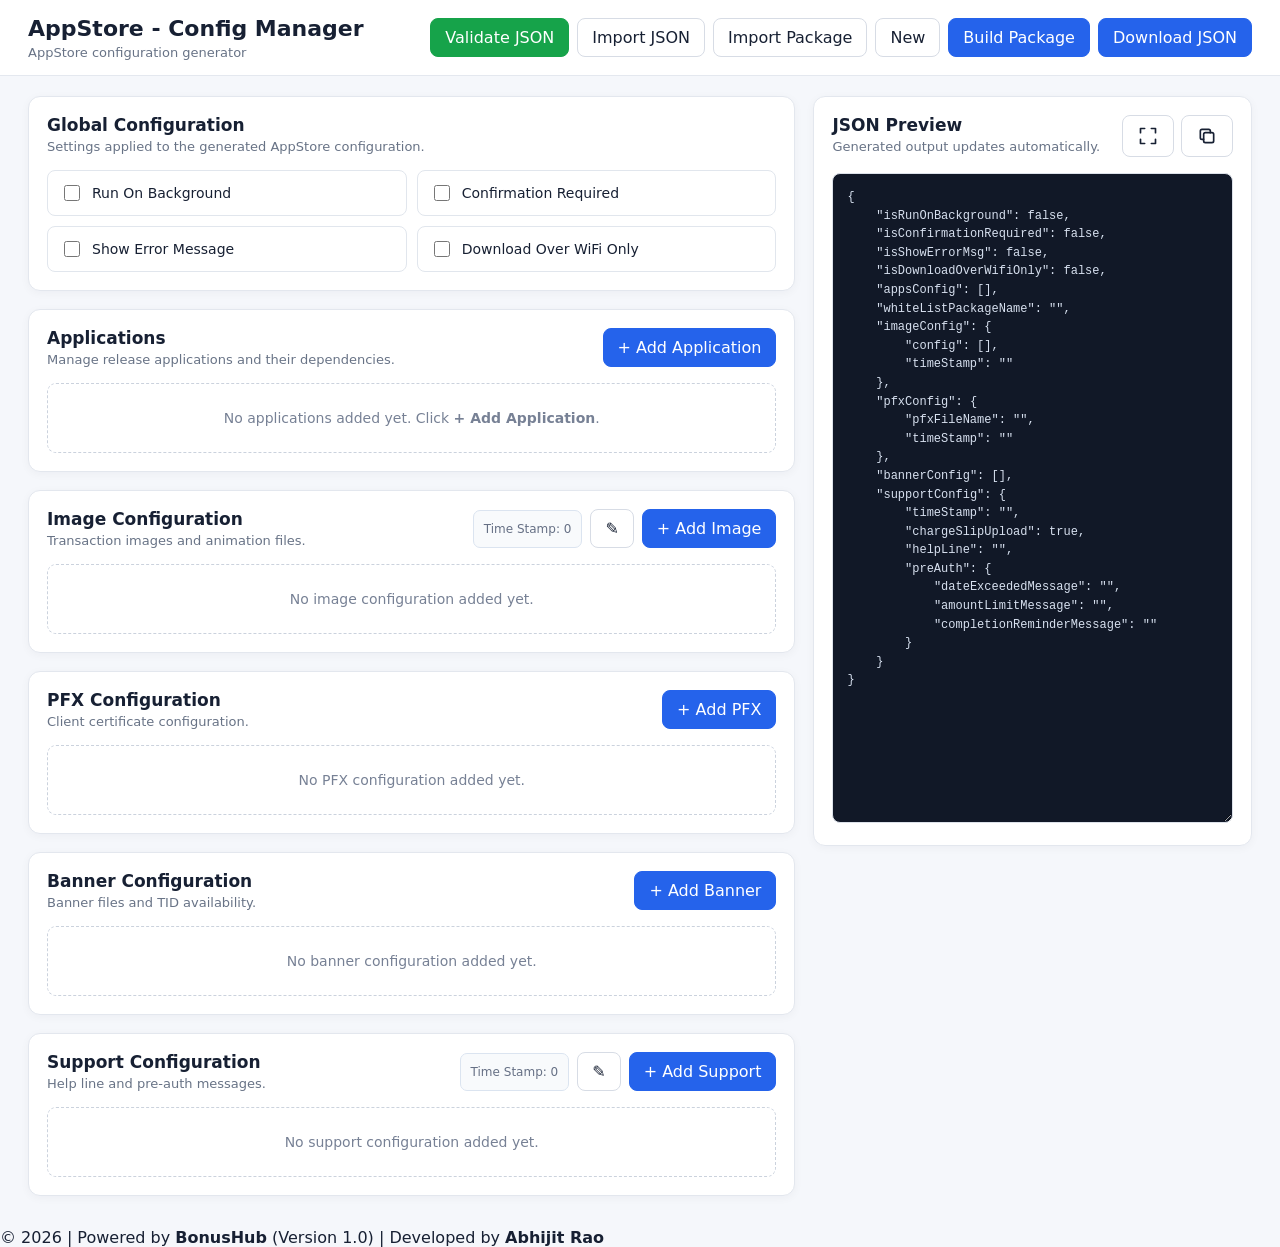
==== index.html @ 52de9a4a "Update application footer branding and version" ====
<!DOCTYPE html>
<html lang="en">
<head>
  <meta charset="UTF-8" />
  <meta name="viewport" content="width=device-width, initial-scale=1.0" />
  <title>AppStore - Config Manager</title>
  <link rel="stylesheet" href="style.css?v=202608131230" />
  <link rel="stylesheet" href="config-list.css?v=202608131230" />
  <link rel="stylesheet" href="validate-json.css?v=202608131900" />
  <link rel="stylesheet" href="phase2.css?v=202608141200" />
  <link rel="stylesheet" href="modal-scroll-lock.css?v=202608171300" />
  <style>
    .config-file-chooser-row{display:grid;grid-template-columns:minmax(0,1fr) auto;gap:10px;align-items:center}
    .config-file-choose-btn{white-space:nowrap}
    .config-file-chooser-status{grid-column:1/-1;font-size:12px;color:#166534;background:#dcfce7;padding:6px 9px;border-radius:7px;word-break:break-all}
    .config-file-chooser-status.hidden{display:none}
    #buildPackageBtnTop{background:#2563eb;color:#fff;border-color:#2563eb}
    #buildPackageBtnTop:hover{background:#1d4ed8;border-color:#1d4ed8}
    @media(max-width:600px){.config-file-chooser-row{grid-template-columns:1fr}.config-file-chooser-status{grid-column:1}}
  </style>
</head>
<body>
<header class="topbar">
  <div><h1>AppStore - Config Manager</h1><p>AppStore configuration generator</p></div>
  <div class="toolbar"><button id="validateJsonBtn">Validate JSON</button><button id="importBtn">Import JSON</button><button id="importPackageBtn">Import Package</button><input id="packageFileInput" type="file" accept=".zip,application/zip" hidden /><button id="newBtn">New</button><button id="buildPackageBtnTop" class="secondary-btn">Build Package</button><button id="downloadBtn" class="primary">Download JSON</button><input id="fileInput" type="file" accept="application/json,.json" hidden /></div>
</header>
<main class="layout">
  <section class="editor-pane">
    <div class="card"><div class="card-title-row"><div><h2>Global Configuration</h2><p>Settings applied to the generated AppStore configuration.</p></div></div><div class="settings-grid"><label class="switch-row"><input id="runBackground" type="checkbox" /><span>Run On Background</span></label><label class="switch-row"><input id="confirmation" type="checkbox" /><span>Confirmation Required</span></label><label class="switch-row"><input id="showError" type="checkbox" /><span>Show Error Message</span></label><label class="switch-row"><input id="wifiOnly" type="checkbox" /><span>Download Over WiFi Only</span></label></div></div>
    <div class="card"><div class="card-title-row"><div><h2>Applications</h2><p>Manage release applications and their dependencies.</p></div><button id="addAppBtn" class="primary">+ Add Application</button></div><div id="appsContainer" class="apps-container"></div></div>
    <div class="card config-card"><div class="card-title-row"><div><h2>Image Configuration</h2><p>Transaction images and animation files.</p></div><div class="config-header-actions"><span id="imageTimestampBadge" class="header-timestamp hidden"></span><button id="addImageBtn" class="primary">+ Add Image</button></div></div><div id="imageConfigList" class="config-list"></div></div>
    <div class="card config-card"><div class="card-title-row"><div><h2>PFX Configuration</h2><p>Client certificate configuration.</p></div><button id="addPfxBtn" class="primary">+ Add PFX</button></div><div id="pfxConfigList" class="config-list"></div></div>
    <div class="card config-card"><div class="card-title-row"><div><h2>Banner Configuration</h2><p>Banner files and TID availability.</p></div><button id="addBannerBtn" class="primary">+ Add Banner</button></div><div id="bannerConfigList" class="config-list"></div></div>
    <div class="card config-card"><div class="card-title-row"><div><h2>Support Configuration</h2><p>Help line and pre-auth messages.</p></div><div class="config-header-actions"><span id="supportTimestampBadge" class="header-timestamp hidden"></span><button id="addSupportBtn" class="primary">+ Add Support</button></div></div><div id="supportConfigList" class="config-list"></div></div>
  </section>
  <aside class="preview-pane"><div class="card preview-card"><div class="card-title-row"><div><h2>JSON Preview</h2><p>Generated output updates automatically.</p></div><div class="preview-actions"><button id="fullScreenBtn">Full Screen</button><button id="copyBtn">Copy</button></div></div><textarea id="jsonPreview" spellcheck="false" readonly></textarea></div></aside>
</main>
<div id="appModal" class="modal hidden" role="dialog" aria-modal="true" aria-labelledby="modalTitle"><div class="modal-dialog"><div class="modal-header"><div><h2 id="modalTitle">Add Application</h2><p>Enter application details.</p></div><button id="closeModalBtn" class="icon-btn" aria-label="Close">×</button></div><form id="appForm" class="modal-body"><input id="editIndex" type="hidden" value="-1" /><div class="form-grid form-row"><div class="field"><label for="title">Title *</label><input id="title" required /></div><div class="field"><label for="packageName">Package Name *</label><input id="packageName" required /></div></div><div class="form-grid single-row form-row"><div class="field"><label for="appName">App Name (FileName) *</label><div class="apk-file-row"><input id="appName" required /><button type="button" id="chooseApkBtn" class="secondary-btn">Choose APK</button><input id="apkFileInput" type="file" accept=".apk,application/vnd.android.package-archive" hidden /></div><div id="apkFileStatus" class="apk-file-status hidden"></div></div></div><div class="form-grid form-row"><div class="field"><label for="appVersion">App Version *</label><input id="appVersion" required /></div><div class="field"><label for="revisionId">Revision ID</label><input id="revisionId" /></div></div><div class="section-block option-row"><label class="switch-row"><input id="mandatory" type="checkbox" checked /><span>Mandatory</span></label><label class="switch-row"><input id="autoInstall" type="checkbox" checked /><span>Auto Install</span></label><label class="switch-row"><input id="isDelete" type="checkbox" /><span>Delete App</span></label></div><div class="section-block mode-section"><div id="availabilitySection" class="field"><label for="availabilityType">Availability Type</label><select id="availabilityType"><option value="0">All</option><option value="1">TID Based</option></select></div><div id="deleteTypeSection" class="field hidden"><label for="deleteType">Delete Type</label><select id="deleteType"><option value="0">All</option><option value="1">TID Based</option></select></div></div><div id="tidSection" class="section-block hidden"><h3>TIDs</h3><textarea id="tids" rows="4" placeholder="One TID per line or comma-separated TIDs"></textarea></div><div class="section-block"><h3>Target Models</h3><div id="modelOptions" class="check-grid"></div><button type="button" id="otherModelBtn" class="other-option-btn">+ Other</button><div id="customModelRow" class="custom-target-row hidden"><input id="customModel" placeholder="Enter model" /><button type="button" id="addModelBtn">Add</button></div><div id="customModelList" class="custom-chip-list"></div></div><div class="section-block"><h3>Android Versions</h3><div id="androidOptions" class="check-grid"></div><button type="button" id="otherAndroidBtn" class="other-option-btn">+ Other</button><div id="customAndroidRow" class="custom-target-row hidden"><input id="customAndroid" placeholder="Enter Android version" /><button type="button" id="addAndroidBtn">Add</button></div><div id="customAndroidList" class="custom-chip-list"></div></div><div class="section-block"><h3>Dependencies</h3><div id="dependencyOptions" class="dependency-options"></div></div><div id="formError" class="form-error hidden"></div></form><div class="modal-footer"><button id="cancelBtn">Cancel</button><button id="saveAppBtn" class="primary">Save Application</button></div></div></div>
<div id="configModal" class="modal hidden" role="dialog" aria-modal="true" aria-labelledby="configModalTitle"><div class="modal-dialog config-modal-dialog"><div class="modal-header"><div><h2 id="configModalTitle">Add Configuration</h2><p id="configModalSubtitle">Enter configuration details.</p></div><button id="closeConfigModalBtn" class="icon-btn" aria-label="Close">×</button></div><div id="configModalBody" class="modal-body"></div><div class="modal-footer"><button id="cancelConfigBtn">Cancel</button><button id="saveConfigBtn" class="primary">Save Configuration</button></div></div></div>
<div id="jsonFullScreenModal" class="json-fullscreen-modal hidden" role="dialog" aria-modal="true" aria-labelledby="jsonFullScreenTitle"><div class="json-fullscreen-dialog"><div class="json-fullscreen-header"><div><h2 id="jsonFullScreenTitle">JSON Preview</h2><p>Full screen configuration preview</p></div><div class="preview-actions"><button id="fullScreenCopyBtn">Copy</button><button id="closeJsonFullScreenBtn" class="icon-btn" aria-label="Close">×</button></div></div><textarea id="jsonFullScreenPreview" spellcheck="false" readonly></textarea></div></div>
<div id="toast" class="toast"></div>
<footer class="app-footer"><span>© 2026 | Powered by <strong>BonusHub</strong> (Version 1.0) | Developed by <strong>Abhijit Rao</strong></span></footer>
<script src="apk-reader.js?v=202608141200"></script><script src="script.js?v=202608131230"></script><script src="config-ui.js?v=202608131230"></script><script src="config-import-render.js?v=202608131500"></script><script src="timestamp-manager.js?v=202608131500"></script><script src="modal-behavior.js?v=202608131600"></script><script src="version.js?v=202608131700"></script><script src="json-validator.js?v=202608131800"></script><script src="import-json-validation.js?v=202608141700"></script><script src="apk-ui.js?v=202608141200"></script><script src="duplicate-app-guard.js?v=202608171103"></script><script src="config-file-chooser.js?v=202608141400"></script><script src="package-importer.js?v=202608141500"></script><script src="package-builder.js?v=202608141200"></script>
</body>
</html>
---- style.css ----
*{box-sizing:border-box}:root{font-family:Inter,ui-sans-serif,system-ui,-apple-system,BlinkMacSystemFont,"Segoe UI",sans-serif;color:#172033;background:#f5f7fb}body{margin:0;min-height:100vh;background:#f5f7fb}button,input,select,textarea{font:inherit}button{border:1px solid #d7dce5;background:#fff;color:#172033;border-radius:8px;padding:9px 14px;cursor:pointer}button:hover{background:#f1f4f8}button.primary{background:#2563eb;color:#fff;border-color:#2563eb}button.primary:hover{background:#1d4ed8}.topbar{min-height:76px;background:#fff;border-bottom:1px solid #e4e8ef;display:flex;align-items:center;justify-content:space-between;padding:14px 28px;gap:20px}.topbar h1{margin:0;font-size:22px}.topbar p,.card p,.modal-header p,.json-fullscreen-header p{margin:4px 0 0;color:#687386;font-size:13px}.toolbar{display:flex;gap:8px}.layout{display:grid;grid-template-columns:minmax(0,1.4fr) minmax(380px,.8fr);gap:18px;max-width:1500px;margin:0 auto;padding:20px 28px 32px}.editor-pane{min-width:0;display:grid;gap:18px}.preview-pane{min-width:0}.card{background:#fff;border:1px solid #e3e7ee;border-radius:12px;box-shadow:0 2px 10px rgba(23,32,51,.04);padding:18px}.card-title-row{display:flex;justify-content:space-between;align-items:flex-start;gap:16px;margin-bottom:16px}.card h2{margin:0;font-size:17px}.preview-actions{display:flex;align-items:center;gap:7px}.settings-grid{display:grid;grid-template-columns:repeat(2,minmax(0,1fr));gap:10px}.switch-row{display:flex;align-items:center;gap:9px;padding:11px 12px;border:1px solid #e1e6ed;border-radius:8px;cursor:pointer;font-size:14px}.switch-row input{accent-color:#2563eb;width:16px;height:16px}.apps-container{display:grid;gap:10px}.empty{border:1px dashed #cbd2dd;padding:26px;border-radius:9px;text-align:center;color:#778195;font-size:14px}.app-row{border:1px solid #e1e6ed;border-radius:9px;padding:13px 14px;display:flex;align-items:center;justify-content:space-between;gap:15px}.app-main{min-width:0}.app-title{font-weight:650;margin-bottom:4px}.app-meta{color:#667085;font-size:12px;white-space:nowrap;overflow:hidden;text-overflow:ellipsis}.badges{display:flex;gap:6px;flex-wrap:wrap;margin-top:8px}.badge{font-size:11px;padding:3px 7px;border-radius:99px;background:#eef2ff;color:#3949ab}.badge.green{background:#ecfdf3;color:#137333}.app-actions{display:flex;gap:6px;flex-shrink:0}.dependency-link{display:inline-flex;align-items:center;gap:7px;margin-top:7px;padding:5px 9px;border-radius:6px;background:#f5f8ff;border:1px solid #dce7ff;color:#52617a;font-size:11px;line-height:1.3}.dependency-icon{font-size:14px;color:#2563eb;font-weight:700}.dependency-label{color:#69758a}.dependency-name{color:#1d4ed8;font-weight:650}.preview-card{position:sticky;top:18px}#jsonPreview{width:100%;min-height:650px;resize:vertical;border:1px solid #dce1e9;background:#111827;color:#d7e0ef;border-radius:8px;padding:14px;font:12px/1.55 "SFMono-Regular",Consolas,monospace;outline:none}.modal{position:fixed;inset:0;background:rgba(15,23,42,.48);display:grid;place-items:center;padding:18px;z-index:10}.modal.hidden,.hidden{display:none!important}.modal-dialog{width:min(820px,100%);max-height:min(90vh,900px);overflow:auto;background:#fff;border-radius:12px;box-shadow:0 20px 70px rgba(0,0,0,.2)}.modal-header{padding:18px 20px;border-bottom:1px solid #e5e7eb;display:flex;justify-content:space-between;align-items:flex-start}.modal-header h2{margin:0;font-size:18px}.icon-btn{border:0;font-size:25px;line-height:1;padding:0 5px;background:transparent}.modal-body{padding:20px}.form-grid{display:grid;grid-template-columns:repeat(2,minmax(0,1fr));gap:14px}.form-grid.single-row{grid-template-columns:1fr}.form-row{margin-bottom:14px}.field{display:grid;gap:6px}.field label,.section-block h3{font-size:12px;font-weight:650;color:#465064}.field input,.field select,.section-block textarea{width:100%;border:1px solid #d7dce5;border-radius:7px;padding:9px 10px;outline:none;background:#fff}.field input:focus,.field select:focus,.section-block textarea:focus{border-color:#2563eb;box-shadow:0 0 0 2px rgba(37,99,235,.1)}.section-block{margin-top:20px}.section-block h3{margin:0 0 9px;text-transform:uppercase;letter-spacing:.04em}.option-row{display:grid;grid-template-columns:repeat(3,minmax(0,1fr));gap:10px;margin-top:8px}.option-row .switch-row{min-height:42px}.mode-section{margin-top:22px}.mode-section .field{max-width:100%}.check-grid{display:grid;grid-template-columns:repeat(3,minmax(0,1fr));gap:7px}.check-item{display:flex;align-items:center;gap:7px;border:1px solid #e1e6ed;border-radius:7px;padding:8px;font-size:12px}.check-item input{accent-color:#2563eb}.inline-options{display:flex;gap:8px;flex-wrap:wrap}.inline-options .switch-row{flex:1;min-width:150px}.other-option-btn{margin-top:9px;padding:7px 12px;font-size:12px;border-style:dashed;color:#2563eb}.custom-target-row{display:flex;gap:8px;margin-top:9px}.custom-target-row input{flex:1;border:1px solid #d7dce5;border-radius:7px;padding:9px 10px;outline:none}.custom-chip-list{display:flex;gap:6px;flex-wrap:wrap;margin-top:8px}.custom-chip{display:inline-flex;align-items:center;gap:6px;background:#f1f5f9;border:1px solid #dbe2ea;border-radius:99px;padding:4px 8px;font-size:11px}.custom-chip button{padding:0;border:0;background:transparent;font-size:14px}.dependency-options{display:grid;gap:7px}.dependency-row{display:flex;align-items:center;gap:8px;padding:8px;border:1px solid #e1e6ed;border-radius:7px;font-size:12px}.form-error{margin-top:16px;padding:9px 11px;border-radius:7px;background:#fef2f2;color:#b42318;font-size:12px}.modal-footer{padding:14px 20px;border-top:1px solid #e5e7eb;display:flex;justify-content:flex-end;gap:8px}.json-fullscreen-modal{position:fixed;inset:0;background:rgba(15,23,42,.62);display:grid;place-items:center;padding:18px;z-index:30}.json-fullscreen-modal.hidden{display:none!important}.json-fullscreen-dialog{width:100%;height:100%;max-width:1800px;background:#fff;border-radius:12px;box-shadow:0 24px 80px rgba(0,0,0,.28);display:flex;flex-direction:column;overflow:hidden}.json-fullscreen-header{display:flex;align-items:center;justify-content:space-between;gap:16px;padding:15px 20px;border-bottom:1px solid #e5e7eb;flex-shrink:0}.json-fullscreen-header h2{margin:0;font-size:18px}.json-fullscreen-header .icon-btn{font-size:28px}.json-fullscreen-dialog textarea{flex:1;width:100%;resize:none;border:0;outline:none;background:#111827;color:#d7e0ef;padding:20px;font:13px/1.6 "SFMono-Regular",Consolas,monospace}.config-card{overflow:hidden}.config-list{display:grid;gap:10px}.config-item{display:flex;align-items:flex-end;gap:10px;padding:12px;border:1px solid #e1e6ed;border-radius:9px;background:#fbfcfe}.config-item-grid{display:grid;gap:10px;grid-template-columns:1fr 1fr 1.5fr 1fr;flex:1}.config-item .field textarea{resize:vertical;min-height:55px}.field-inline{display:flex;align-items:center;gap:10px;max-width:320px;margin-bottom:12px}.field-inline label{font-size:12px;font-weight:650;color:#465064;white-space:nowrap}.field-inline input{width:100%;border:1px solid #d7dce5;border-radius:7px;padding:9px 10px;outline:none}.danger-btn{border-color:#f0c7c7;color:#b42318;background:#fff;white-space:nowrap}.danger-btn:hover{background:#fff5f5}.config-message-grid{display:grid;grid-template-columns:repeat(3,minmax(0,1fr));gap:12px}.config-card .field textarea{resize:vertical;min-height:70px}@media(max-width:1100px){.config-item-grid{grid-template-columns:1fr 1fr}.config-message-grid{grid-template-columns:1fr}}@media(max-width:900px){.layout{grid-template-columns:1fr;padding:15px}.preview-card{position:static}.config-item{align-items:stretch;flex-direction:column}.danger-btn{align-self:flex-end}}@media(max-width:620px){.topbar{align-items:flex-start;flex-direction:column;padding:15px}.toolbar{width:100%}.toolbar button{flex:1}.settings-grid,.form-grid,.check-grid,.option-row,.config-item-grid,.config-message-grid{grid-template-columns:1fr}.app-row{align-items:flex-start;flex-direction:column}.app-actions{width:100%}.app-actions button{flex:1}.json-fullscreen-modal{padding:0}.json-fullscreen-dialog{border-radius:0}.json-fullscreen-header{padding:12px 14px}}

/* Configuration cards intentionally mirror the Application list: compact, clean and information-dense. */
.config-app-row{border:1px solid #e1e6ed;border-radius:9px;padding:13px 14px;display:flex;align-items:center;justify-content:space-between;gap:15px;background:#fff;transition:border-color .15s ease,box-shadow .15s ease}.config-app-row:hover{border-color:#cfd8e6;box-shadow:0 2px 8px rgba(23,32,51,.05)}.config-app-main{min-width:0;flex:1}.config-app-title{font-weight:650;font-size:15px;margin-bottom:4px;color:#172033;line-height:1.3;white-space:nowrap;overflow:hidden;text-overflow:ellipsis}.config-app-meta{display:flex;align-items:center;gap:7px;color:#667085;font-size:12px;line-height:1.35;white-space:nowrap;overflow:hidden;text-overflow:ellipsis}.config-app-meta>span{overflow:hidden;text-overflow:ellipsis}.meta-separator{color:#a0a8b5;flex:0 0 auto}.config-app-row .badges{margin-top:7px}.config-app-row .badge{font-size:11px;padding:3px 7px}.config-app-row .app-actions{align-self:center;display:flex;gap:6px}.config-app-row .app-actions button{min-width:64px}.config-app-row .danger-btn{min-width:70px}.config-preview-line{display:flex;gap:7px;margin-top:7px;padding:5px 8px;border:1px solid #e5eaf2;border-radius:6px;background:#f8fafc;color:#667085;font-size:11px;line-height:1.3;max-width:100%;overflow:hidden}.config-preview-line>span:last-child{white-space:nowrap;overflow:hidden;text-overflow:ellipsis}.config-preview-label{font-weight:650;color:#475467;flex:0 0 auto}.config-app-row .badge.blue-soft{background:#eff6ff;color:#1d4ed8}@media(max-width:620px){.config-app-row{align-items:flex-start;flex-direction:column}.config-app-row .app-actions{width:100%}.config-app-row .app-actions button{flex:1}.config-app-meta{white-space:normal;flex-wrap:wrap}}
.config-header-actions{display:flex;align-items:center;gap:8px}.header-timestamp{display:inline-flex;align-items:center;min-height:38px;padding:0 11px;border:1px solid #dbe3ef;border-radius:8px;background:#f8fafc;color:#52617a;font-size:12px;white-space:nowrap}.config-preview-grid{display:grid;gap:6px;margin-top:7px}.support-preview{display:block}.support-message-list{display:grid;gap:5px;margin-top:4px}.support-message{display:flex;gap:7px;padding:4px 0;color:#667085}.support-message .config-preview-label{min-width:115px}.support-message>span:last-child{min-width:0;white-space:nowrap;overflow:hidden;text-overflow:ellipsis}@media(max-width:620px){.config-header-actions{align-items:flex-end}.support-message{display:block}.support-message .config-preview-label{display:block;margin-bottom:2px}}
---- config-list.css ----
.config-list{display:grid;gap:10px}.config-app-row{border:1px solid #e1e6ed;border-radius:9px;padding:13px 14px;display:flex;align-items:center;justify-content:space-between;gap:15px;background:#fff;transition:border-color .15s ease,box-shadow .15s ease}.config-app-row:hover{border-color:#cbd7ea;box-shadow:0 3px 12px rgba(23,32,51,.05)}.config-app-main{min-width:0;flex:1}.config-app-title{font-weight:650;font-size:15px;color:#172033;margin-bottom:4px;white-space:nowrap;overflow:hidden;text-overflow:ellipsis}.config-app-meta{display:flex;align-items:center;gap:7px;color:#667085;font-size:12px;white-space:nowrap;overflow:hidden;text-overflow:ellipsis}.meta-separator{color:#a0a8b5;flex:0 0 auto}.config-app-meta>span{overflow:hidden;text-overflow:ellipsis}.config-app-row .badges{margin-top:8px}.config-app-row .app-actions{align-self:center}.config-app-row .app-actions button{min-width:64px}.config-app-row .danger-btn{min-width:70px}.config-preview-line{display:flex;gap:8px;margin-top:8px;padding:7px 9px;border:1px solid #e5eaf2;border-radius:7px;background:#f8fafc;color:#667085;font-size:11px;line-height:1.4;max-width:100%;overflow:hidden}.config-preview-label{font-weight:650;color:#475467;flex:0 0 auto}.support-preview{display:block;max-width:100%}.support-message-list{display:grid;gap:5px;margin-top:5px}.support-message{display:grid;grid-template-columns:150px minmax(0,1fr);gap:8px}.support-message>span:last-child{white-space:normal;overflow-wrap:anywhere}.config-header-actions{display:flex;align-items:center;gap:8px}.header-timestamp{display:inline-flex;align-items:center;padding:7px 10px;border:1px solid #dbe4f0;border-radius:7px;background:#f8fafc;color:#667085;font-size:12px;white-space:nowrap}.hidden{display:none!important}@media(max-width:620px){.config-app-row{align-items:flex-start;flex-direction:column}.config-app-row .app-actions{width:100%}.config-app-row .app-actions button{flex:1}.config-app-meta{white-space:normal;flex-wrap:wrap}.config-header-actions{width:100%;justify-content:flex-end}.support-message{grid-template-columns:1fr}.header-timestamp{font-size:11px}}
---- validate-json.css ----
#validateJsonBtn{background:#16a34a;color:#fff;border-color:#16a34a;font-weight:500}#validateJsonBtn:hover{background:#15803d;border-color:#15803d}
---- phase2.css ----
.apk-file-row{display:grid;grid-template-columns:minmax(0,1fr) auto;gap:10px;align-items:center}.apk-file-row .secondary-btn{height:100%;min-height:42px;white-space:nowrap}.apk-file-status{margin-top:7px;font-size:12px;line-height:1.4;padding:7px 10px;border-radius:8px}.apk-file-status.info{color:#475569;background:#f1f5f9}.apk-file-status.success{color:#166534;background:#dcfce7}.apk-file-status.error{color:#991b1b;background:#fee2e2}.apk-file-status.hidden{display:none}.package-builder-dialog{max-width:850px}.package-builder-dialog .modal-body{padding-bottom:20px}.package-builder-summary{padding:12px 14px;border:1px solid #dbe4f0;background:#f8fafc;border-radius:10px;margin-bottom:14px;color:#475569}.package-builder-list{display:flex;flex-direction:column;gap:10px}.package-builder-row{display:flex;align-items:center;justify-content:space-between;gap:16px;padding:13px 15px;border:1px solid #dbe4f0;border-radius:10px}.package-builder-row>div{min-width:0}.package-builder-row>div>div{margin-top:4px;color:#64748b;font-size:13px;word-break:break-all}.package-file-status{font-size:12px;font-weight:600;padding:6px 9px;border-radius:999px;white-space:nowrap}.package-file-status.ready{color:#166534;background:#dcfce7}.package-file-status.missing{color:#991b1b;background:#fee2e2}.package-builder-files{margin-top:18px;display:flex;flex-direction:column;gap:14px}.package-config-section{border:1px solid #dbe4f0;border-radius:12px;padding:14px;background:#fff}.package-config-section h3{margin:0 0 10px;font-size:15px;color:#334155}.package-config-file-row{display:flex;align-items:center;justify-content:space-between;gap:14px;padding:11px 0;border-top:1px solid #eef2f7}.package-config-file-row:first-of-type{border-top:0}.package-config-file-main{min-width:0;display:flex;flex-direction:column;gap:3px}.package-config-file-main b{font-size:14px;color:#1e293b;word-break:break-all}.package-config-file-main span{font-size:12px;color:#64748b}.package-config-file-action{display:flex;align-items:center;gap:9px;flex-shrink:0}.package-config-file-action .package-file-status{max-width:260px;overflow:hidden;text-overflow:ellipsis}.package-builder-no-files{padding:14px;border:1px dashed #cbd5e1;border-radius:10px;color:#64748b;background:#f8fafc}.package-name-field{margin-top:18px;padding:16px 18px;border:1px solid #dbe4f0;border-radius:12px;background:#f8fafc}.package-name-field label{display:block;margin-bottom:8px;font-weight:600;color:#334155}.package-file-name-input{display:flex;align-items:stretch;width:100%;height:46px}.package-file-name-input input{min-width:0;flex:1;border:1px solid #cbd5e1;border-right:0;border-radius:9px 0 0 9px;background:#fff;padding:0 13px;font:inherit;color:#0f172a;outline:none}.package-file-name-input input:focus{border-color:#2563eb;box-shadow:0 0 0 3px rgba(37,99,235,.12)}.package-file-name-input .fixed-extension{display:flex;align-items:center;padding:0 14px;border:1px solid #cbd5e1;border-left:1px solid #e2e8f0;border-radius:0 9px 9px 0;background:#eef2f7;color:#475569;font-weight:600}.package-builder-dialog .modal-footer{padding-top:14px}@media(max-width:650px){.apk-file-row{grid-template-columns:1fr}.apk-file-row .secondary-btn{height:auto}.package-builder-row{align-items:flex-start;flex-direction:column}.package-file-status{white-space:normal}.package-config-file-row{align-items:flex-start;flex-direction:column}.package-config-file-action{width:100%;flex-wrap:wrap}.package-config-file-action .package-file-status{max-width:100%}.package-name-field{padding:14px}.package-file-name-input{height:44px}}
---- modal-scroll-lock.css ----
/* Prevent the page behind an open modal from scrolling. */
body:has(.json-validator-modal:not(.hidden)),
body:has(.modal:not(.hidden)),
body:has(.json-fullscreen-modal:not(.hidden)) {
  overflow: hidden;
}

/* Keep scrolling inside the modal content areas only. */
.json-validator-modal .json-validator-body,
.modal .modal-dialog,
.json-fullscreen-modal .json-fullscreen-dialog {
  overscroll-behavior: contain;
}
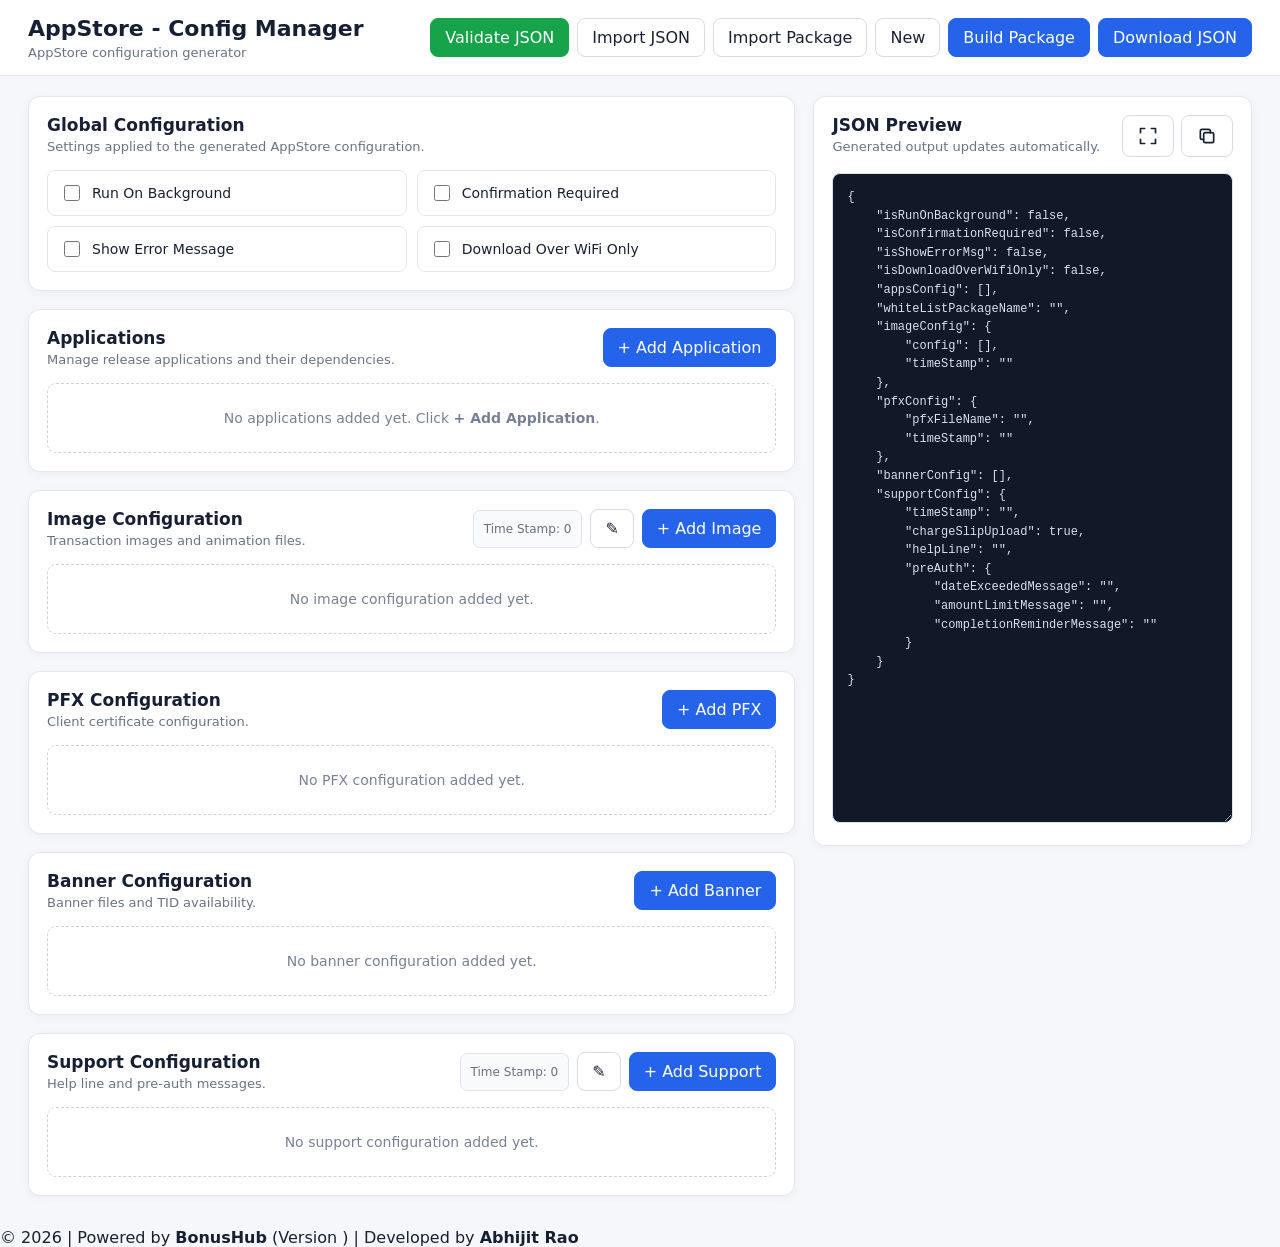
==== commit 7af16657: "Make footer version dynamic" ====
--- a/index.html
+++ b/index.html
@@ -4,7 +4,7 @@
   <meta charset="UTF-8" />
   <meta name="viewport" content="width=device-width, initial-scale=1.0" />
   <title>AppStore - Config Manager</title>
-  <link rel="stylesheet" href="style.css?v=202608131230" />
+  <link rel="stylesheet" href="style.css?v=202611090945" />
   <link rel="stylesheet" href="config-list.css?v=202608131230" />
   <link rel="stylesheet" href="validate-json.css?v=202608131900" />
   <link rel="stylesheet" href="phase2.css?v=202608141200" />
@@ -39,7 +39,7 @@
 <div id="configModal" class="modal hidden" role="dialog" aria-modal="true" aria-labelledby="configModalTitle"><div class="modal-dialog config-modal-dialog"><div class="modal-header"><div><h2 id="configModalTitle">Add Configuration</h2><p id="configModalSubtitle">Enter configuration details.</p></div><button id="closeConfigModalBtn" class="icon-btn" aria-label="Close">×</button></div><div id="configModalBody" class="modal-body"></div><div class="modal-footer"><button id="cancelConfigBtn">Cancel</button><button id="saveConfigBtn" class="primary">Save Configuration</button></div></div></div>
 <div id="jsonFullScreenModal" class="json-fullscreen-modal hidden" role="dialog" aria-modal="true" aria-labelledby="jsonFullScreenTitle"><div class="json-fullscreen-dialog"><div class="json-fullscreen-header"><div><h2 id="jsonFullScreenTitle">JSON Preview</h2><p>Full screen configuration preview</p></div><div class="preview-actions"><button id="fullScreenCopyBtn">Copy</button><button id="closeJsonFullScreenBtn" class="icon-btn" aria-label="Close">×</button></div></div><textarea id="jsonFullScreenPreview" spellcheck="false" readonly></textarea></div></div>
 <div id="toast" class="toast"></div>
-<footer class="app-footer"><span>© 2026 | Powered by <strong>BonusHub</strong> (Version 1.0) | Developed by <strong>Abhijit Rao</strong></span></footer>
+<footer class="app-footer">© 2026 | Powered by <strong>BonusHub</strong> (Version <span id="appVersion"></span>) | Developed by <strong>Abhijit Rao</strong></footer>
 <script src="apk-reader.js?v=202608141200"></script><script src="script.js?v=202608131230"></script><script src="config-ui.js?v=202608131230"></script><script src="config-import-render.js?v=202608131500"></script><script src="timestamp-manager.js?v=202608131500"></script><script src="modal-behavior.js?v=202608131600"></script><script src="version.js?v=202608131700"></script><script src="json-validator.js?v=202608131800"></script><script src="import-json-validation.js?v=202608141700"></script><script src="apk-ui.js?v=202608141200"></script><script src="duplicate-app-guard.js?v=202608171103"></script><script src="config-file-chooser.js?v=202608141400"></script><script src="package-importer.js?v=202608141500"></script><script src="package-builder.js?v=202608141200"></script>
 </body>
 </html>
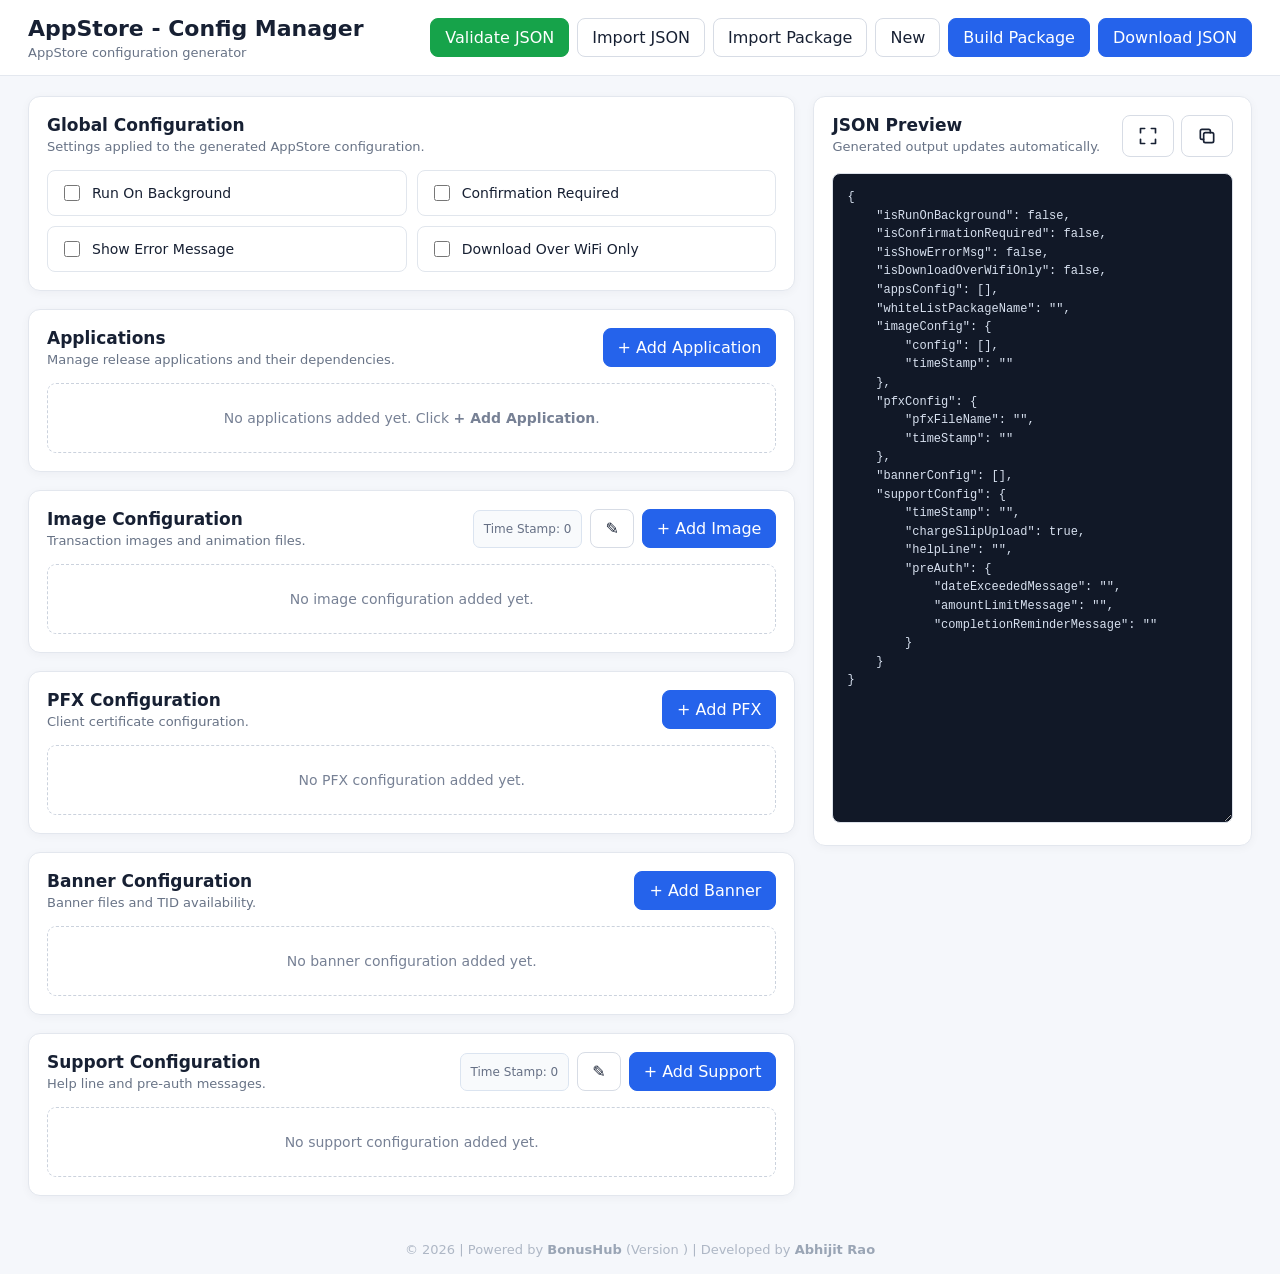
==== commit c9be84e0: "Fix footer version rendering and refresh version script" ====
--- a/index.html
+++ b/index.html
@@ -40,6 +40,7 @@
 <div id="jsonFullScreenModal" class="json-fullscreen-modal hidden" role="dialog" aria-modal="true" aria-labelledby="jsonFullScreenTitle"><div class="json-fullscreen-dialog"><div class="json-fullscreen-header"><div><h2 id="jsonFullScreenTitle">JSON Preview</h2><p>Full screen configuration preview</p></div><div class="preview-actions"><button id="fullScreenCopyBtn">Copy</button><button id="closeJsonFullScreenBtn" class="icon-btn" aria-label="Close">×</button></div></div><textarea id="jsonFullScreenPreview" spellcheck="false" readonly></textarea></div></div>
 <div id="toast" class="toast"></div>
 <footer class="app-footer">© 2026 | Powered by <strong>BonusHub</strong> (Version <span id="appVersion"></span>) | Developed by <strong>Abhijit Rao</strong></footer>
-<script src="apk-reader.js?v=202608141200"></script><script src="script.js?v=202608131230"></script><script src="config-ui.js?v=202608131230"></script><script src="config-import-render.js?v=202608131500"></script><script src="timestamp-manager.js?v=202608131500"></script><script src="modal-behavior.js?v=202608131600"></script><script src="version.js?v=202608131700"></script><script src="json-validator.js?v=202608131800"></script><script src="import-json-validation.js?v=202608141700"></script><script src="apk-ui.js?v=202608141200"></script><script src="duplicate-app-guard.js?v=202608171103"></script><script src="config-file-chooser.js?v=202608141400"></script><script src="package-importer.js?v=202608141500"></script><script src="package-builder.js?v=202608141200"></script>
+<script src="apk-reader.js?v=202608141200"></script><script src="script.js?v=202608131230"></script><script src="config-ui.js?v=202608131230"></script><script src="config-import-render.js?v=202608131500"></script><script src="timestamp-manager.js?v=202608131500"></script><script src="modal-behavior.js?v=202608131600"></script><script src="version.js?v=202611091015"></script><script src="json-validator.js?v=202608131800"></script><script src="import-json-validation.js?v=202608141700"></script><script src="apk-ui.js?v=202608141200"></script><script src="duplicate-app-guard.js?v=202608171103"></script><script src="config-file-chooser.js?v=202608141400"></script><script src="package-importer.js?v=202608141500"></script><script src="package-builder.js?v=202608141200"></script>
+<script>document.getElementById("appVersion").textContent = window.RELEASE_CONFIG_TOOL_VERSION || "1.0";</script>
 </body>
 </html>
--- a/style.css
+++ b/style.css
@@ -2,4 +2,5 @@
 
 /* Configuration cards intentionally mirror the Application list: compact, clean and information-dense. */
 .config-app-row{border:1px solid #e1e6ed;border-radius:9px;padding:13px 14px;display:flex;align-items:center;justify-content:space-between;gap:15px;background:#fff;transition:border-color .15s ease,box-shadow .15s ease}.config-app-row:hover{border-color:#cfd8e6;box-shadow:0 2px 8px rgba(23,32,51,.05)}.config-app-main{min-width:0;flex:1}.config-app-title{font-weight:650;font-size:15px;margin-bottom:4px;color:#172033;line-height:1.3;white-space:nowrap;overflow:hidden;text-overflow:ellipsis}.config-app-meta{display:flex;align-items:center;gap:7px;color:#667085;font-size:12px;line-height:1.35;white-space:nowrap;overflow:hidden;text-overflow:ellipsis}.config-app-meta>span{overflow:hidden;text-overflow:ellipsis}.meta-separator{color:#a0a8b5;flex:0 0 auto}.config-app-row .badges{margin-top:7px}.config-app-row .badge{font-size:11px;padding:3px 7px}.config-app-row .app-actions{align-self:center;display:flex;gap:6px}.config-app-row .app-actions button{min-width:64px}.config-app-row .danger-btn{min-width:70px}.config-preview-line{display:flex;gap:7px;margin-top:7px;padding:5px 8px;border:1px solid #e5eaf2;border-radius:6px;background:#f8fafc;color:#667085;font-size:11px;line-height:1.3;max-width:100%;overflow:hidden}.config-preview-line>span:last-child{white-space:nowrap;overflow:hidden;text-overflow:ellipsis}.config-preview-label{font-weight:650;color:#475467;flex:0 0 auto}.config-app-row .badge.blue-soft{background:#eff6ff;color:#1d4ed8}@media(max-width:620px){.config-app-row{align-items:flex-start;flex-direction:column}.config-app-row .app-actions{width:100%}.config-app-row .app-actions button{flex:1}.config-app-meta{white-space:normal;flex-wrap:wrap}}
-.config-header-actions{display:flex;align-items:center;gap:8px}.header-timestamp{display:inline-flex;align-items:center;min-height:38px;padding:0 11px;border:1px solid #dbe3ef;border-radius:8px;background:#f8fafc;color:#52617a;font-size:12px;white-space:nowrap}.config-preview-grid{display:grid;gap:6px;margin-top:7px}.support-preview{display:block}.support-message-list{display:grid;gap:5px;margin-top:4px}.support-message{display:flex;gap:7px;padding:4px 0;color:#667085}.support-message .config-preview-label{min-width:115px}.support-message>span:last-child{min-width:0;white-space:nowrap;overflow:hidden;text-overflow:ellipsis}@media(max-width:620px){.config-header-actions{align-items:flex-end}.support-message{display:block}.support-message .config-preview-label{display:block;margin-bottom:2px}}+.config-header-actions{display:flex;align-items:center;gap:8px}.header-timestamp{display:inline-flex;align-items:center;min-height:38px;padding:0 11px;border:1px solid #dbe3ef;border-radius:8px;background:#f8fafc;color:#52617a;font-size:12px;white-space:nowrap}.config-preview-grid{display:grid;gap:6px;margin-top:7px}.support-preview{display:block}.support-message-list{display:grid;gap:5px;margin-top:4px}.support-message{display:flex;gap:7px;padding:4px 0;color:#667085}.support-message .config-preview-label{min-width:115px}.support-message>span:last-child{min-width:0;white-space:nowrap;overflow:hidden;text-overflow:ellipsis}@media(max-width:620px){.config-header-actions{align-items:flex-end}.support-message{display:block}.support-message .config-preview-label{display:block;margin-bottom:2px}}
+.app-footer{width:100%;padding:12px 16px 14px;text-align:center;color:#aeb7c5;font-size:13px;font-weight:400;line-height:1.5;background:transparent}.app-footer strong{color:#9aa5b5;font-weight:600}.app-footer #appVersion{color:inherit;font-weight:400}
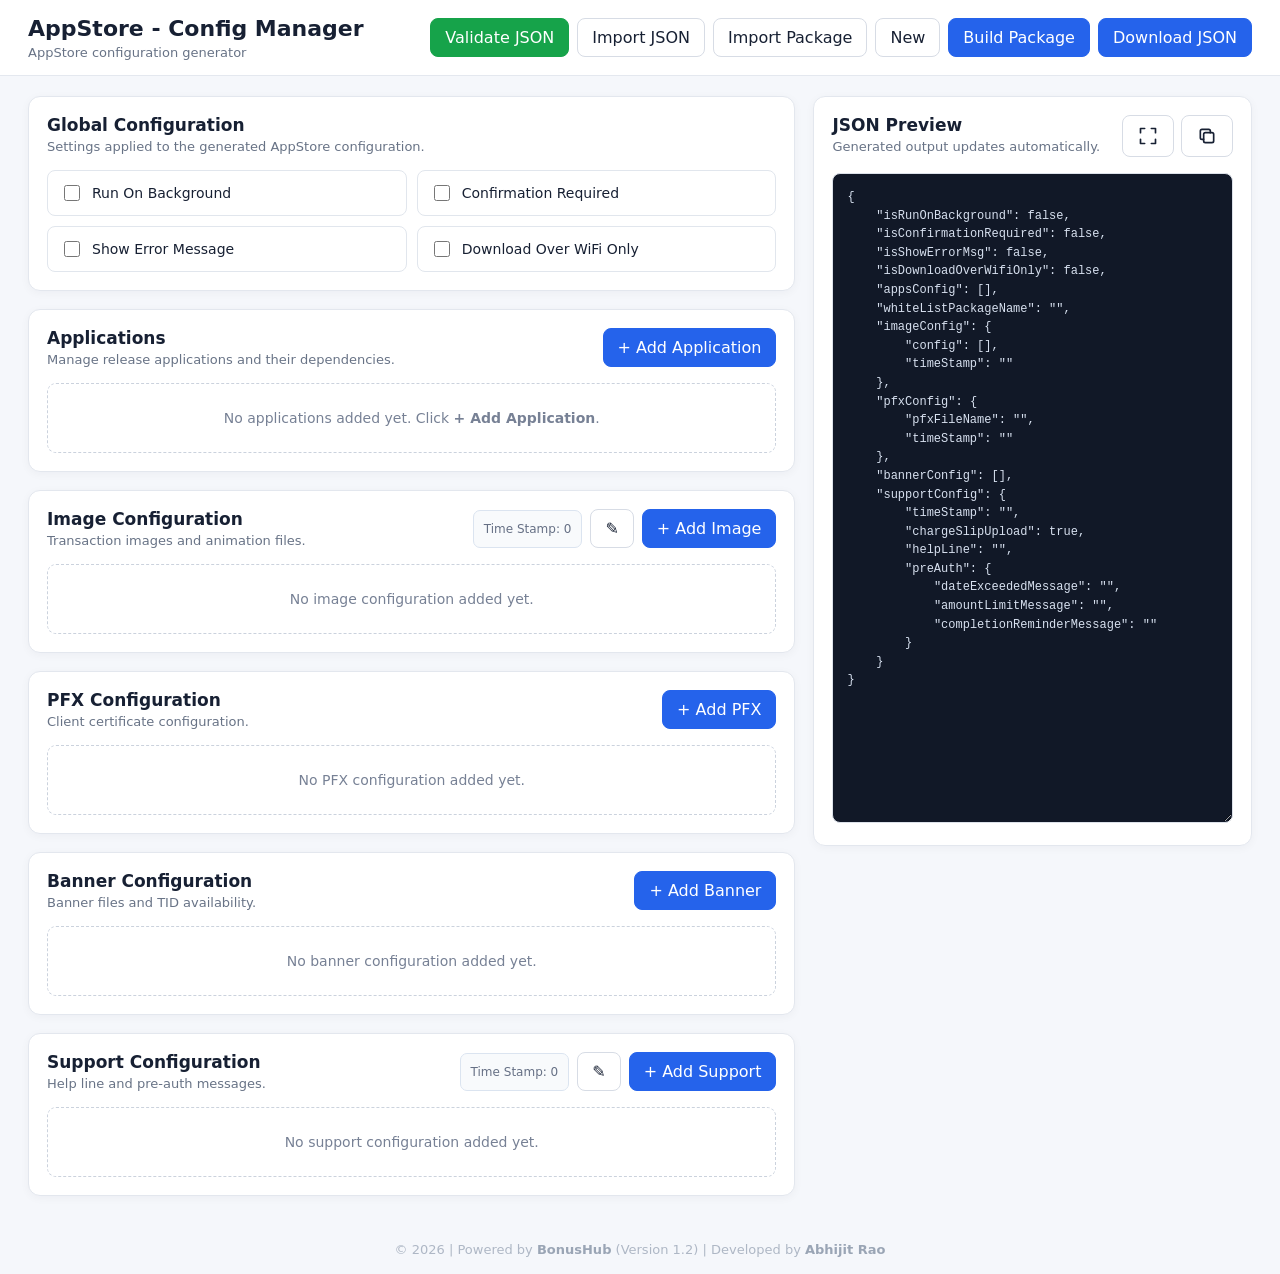
==== commit 4ef200d3: "Add visible footer version fallback" ====
--- a/index.html
+++ b/index.html
@@ -4,7 +4,7 @@
   <meta charset="UTF-8" />
   <meta name="viewport" content="width=device-width, initial-scale=1.0" />
   <title>AppStore - Config Manager</title>
-  <link rel="stylesheet" href="style.css?v=202611090945" />
+  <link rel="stylesheet" href="style.css?v=202611091130" />
   <link rel="stylesheet" href="config-list.css?v=202608131230" />
   <link rel="stylesheet" href="validate-json.css?v=202608131900" />
   <link rel="stylesheet" href="phase2.css?v=202608141200" />
@@ -39,8 +39,8 @@
 <div id="configModal" class="modal hidden" role="dialog" aria-modal="true" aria-labelledby="configModalTitle"><div class="modal-dialog config-modal-dialog"><div class="modal-header"><div><h2 id="configModalTitle">Add Configuration</h2><p id="configModalSubtitle">Enter configuration details.</p></div><button id="closeConfigModalBtn" class="icon-btn" aria-label="Close">×</button></div><div id="configModalBody" class="modal-body"></div><div class="modal-footer"><button id="cancelConfigBtn">Cancel</button><button id="saveConfigBtn" class="primary">Save Configuration</button></div></div></div>
 <div id="jsonFullScreenModal" class="json-fullscreen-modal hidden" role="dialog" aria-modal="true" aria-labelledby="jsonFullScreenTitle"><div class="json-fullscreen-dialog"><div class="json-fullscreen-header"><div><h2 id="jsonFullScreenTitle">JSON Preview</h2><p>Full screen configuration preview</p></div><div class="preview-actions"><button id="fullScreenCopyBtn">Copy</button><button id="closeJsonFullScreenBtn" class="icon-btn" aria-label="Close">×</button></div></div><textarea id="jsonFullScreenPreview" spellcheck="false" readonly></textarea></div></div>
 <div id="toast" class="toast"></div>
-<footer class="app-footer">© 2026 | Powered by <strong>BonusHub</strong> (Version <span id="appVersion"></span>) | Developed by <strong>Abhijit Rao</strong></footer>
-<script src="apk-reader.js?v=202608141200"></script><script src="script.js?v=202608131230"></script><script src="config-ui.js?v=202608131230"></script><script src="config-import-render.js?v=202608131500"></script><script src="timestamp-manager.js?v=202608131500"></script><script src="modal-behavior.js?v=202608131600"></script><script src="version.js?v=202611091015"></script><script src="json-validator.js?v=202608131800"></script><script src="import-json-validation.js?v=202608141700"></script><script src="apk-ui.js?v=202608141200"></script><script src="duplicate-app-guard.js?v=202608171103"></script><script src="config-file-chooser.js?v=202608141400"></script><script src="package-importer.js?v=202608141500"></script><script src="package-builder.js?v=202608141200"></script>
+<footer class="app-footer">© 2026 | Powered by <strong>BonusHub</strong> (Version <span id="appVersion">1.2</span>) | Developed by <strong>Abhijit Rao</strong></footer>
+<script src="apk-reader.js?v=202608141200"></script><script src="script.js?v=202608131230"></script><script src="config-ui.js?v=202608131230"></script><script src="config-import-render.js?v=202608131500"></script><script src="timestamp-manager.js?v=202608131500"></script><script src="modal-behavior.js?v=202608131600"></script><script src="version.js?v=202611091130"></script><script src="json-validator.js?v=202608131800"></script><script src="import-json-validation.js?v=202608141700"></script><script src="apk-ui.js?v=202608141200"></script><script src="duplicate-app-guard.js?v=202608171103"></script><script src="config-file-chooser.js?v=202608141400"></script><script src="package-importer.js?v=202608141500"></script><script src="package-builder.js?v=202608141200"></script>
 <script>document.getElementById("appVersion").textContent = window.RELEASE_CONFIG_TOOL_VERSION || "1.0";</script>
 </body>
 </html>
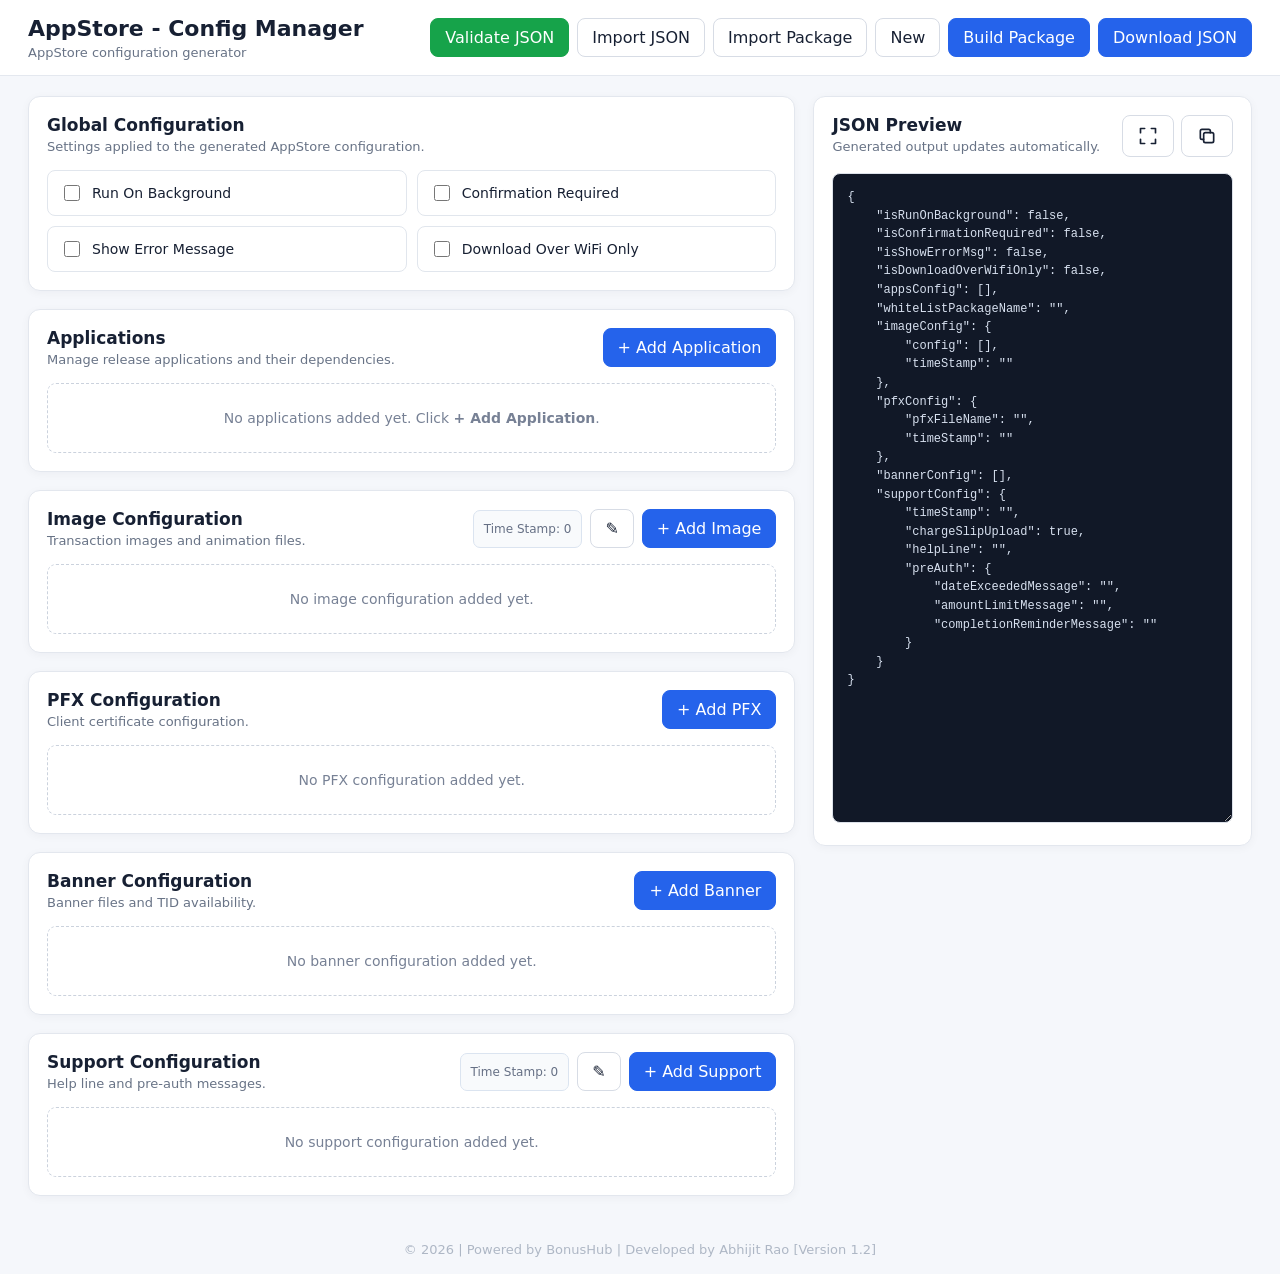
==== commit 69685f73: "Simplify footer text and remove bold styling" ====
--- a/index.html
+++ b/index.html
@@ -39,7 +39,7 @@
 <div id="configModal" class="modal hidden" role="dialog" aria-modal="true" aria-labelledby="configModalTitle"><div class="modal-dialog config-modal-dialog"><div class="modal-header"><div><h2 id="configModalTitle">Add Configuration</h2><p id="configModalSubtitle">Enter configuration details.</p></div><button id="closeConfigModalBtn" class="icon-btn" aria-label="Close">×</button></div><div id="configModalBody" class="modal-body"></div><div class="modal-footer"><button id="cancelConfigBtn">Cancel</button><button id="saveConfigBtn" class="primary">Save Configuration</button></div></div></div>
 <div id="jsonFullScreenModal" class="json-fullscreen-modal hidden" role="dialog" aria-modal="true" aria-labelledby="jsonFullScreenTitle"><div class="json-fullscreen-dialog"><div class="json-fullscreen-header"><div><h2 id="jsonFullScreenTitle">JSON Preview</h2><p>Full screen configuration preview</p></div><div class="preview-actions"><button id="fullScreenCopyBtn">Copy</button><button id="closeJsonFullScreenBtn" class="icon-btn" aria-label="Close">×</button></div></div><textarea id="jsonFullScreenPreview" spellcheck="false" readonly></textarea></div></div>
 <div id="toast" class="toast"></div>
-<footer class="app-footer">© 2026 | Powered by <strong>BonusHub</strong> (Version <span id="appVersion">1.2</span>) | Developed by <strong>Abhijit Rao</strong></footer>
+<footer class="app-footer">© 2026 | Powered by BonusHub | Developed by Abhijit Rao [Version <span id="appVersion">1.2</span>]</footer>
 <script src="apk-reader.js?v=202608141200"></script><script src="script.js?v=202608131230"></script><script src="config-ui.js?v=202608131230"></script><script src="config-import-render.js?v=202608131500"></script><script src="timestamp-manager.js?v=202608131500"></script><script src="modal-behavior.js?v=202608131600"></script><script src="version.js?v=202611091130"></script><script src="json-validator.js?v=202608131800"></script><script src="import-json-validation.js?v=202608141700"></script><script src="apk-ui.js?v=202608141200"></script><script src="duplicate-app-guard.js?v=202608171103"></script><script src="config-file-chooser.js?v=202608141400"></script><script src="package-importer.js?v=202608141500"></script><script src="package-builder.js?v=202608141200"></script>
 <script>document.getElementById("appVersion").textContent = window.RELEASE_CONFIG_TOOL_VERSION || "1.0";</script>
 </body>
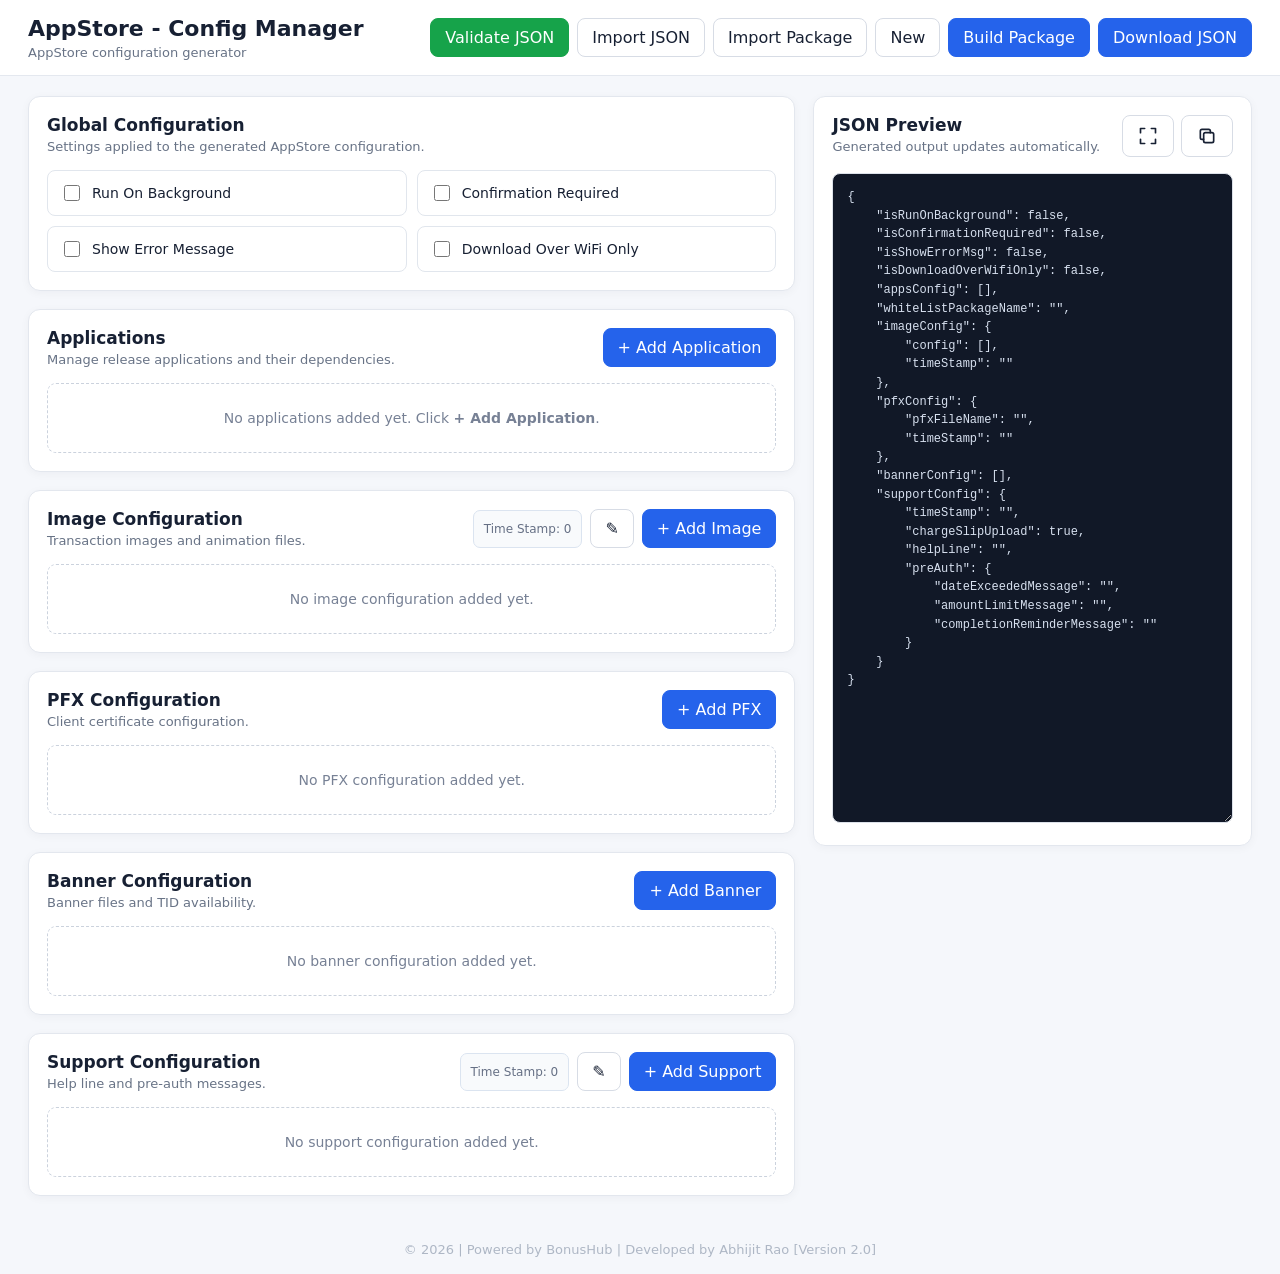
==== commit d6765cb0: "fix: refresh cached app version script" ====
--- a/index.html
+++ b/index.html
@@ -39,8 +39,8 @@
 <div id="configModal" class="modal hidden" role="dialog" aria-modal="true" aria-labelledby="configModalTitle"><div class="modal-dialog config-modal-dialog"><div class="modal-header"><div><h2 id="configModalTitle">Add Configuration</h2><p id="configModalSubtitle">Enter configuration details.</p></div><button id="closeConfigModalBtn" class="icon-btn" aria-label="Close">×</button></div><div id="configModalBody" class="modal-body"></div><div class="modal-footer"><button id="cancelConfigBtn">Cancel</button><button id="saveConfigBtn" class="primary">Save Configuration</button></div></div></div>
 <div id="jsonFullScreenModal" class="json-fullscreen-modal hidden" role="dialog" aria-modal="true" aria-labelledby="jsonFullScreenTitle"><div class="json-fullscreen-dialog"><div class="json-fullscreen-header"><div><h2 id="jsonFullScreenTitle">JSON Preview</h2><p>Full screen configuration preview</p></div><div class="preview-actions"><button id="fullScreenCopyBtn">Copy</button><button id="closeJsonFullScreenBtn" class="icon-btn" aria-label="Close">×</button></div></div><textarea id="jsonFullScreenPreview" spellcheck="false" readonly></textarea></div></div>
 <div id="toast" class="toast"></div>
-<footer class="app-footer">© 2026 | Powered by BonusHub | Developed by Abhijit Rao [Version <span id="appVersion">1.2</span>]</footer>
-<script src="apk-reader.js?v=202608141200"></script><script src="script.js?v=202608131230"></script><script src="config-ui.js?v=202608131230"></script><script src="config-import-render.js?v=202608131500"></script><script src="timestamp-manager.js?v=202608131500"></script><script src="modal-behavior.js?v=202608131600"></script><script src="version.js?v=202611091130"></script><script src="json-validator.js?v=202608131800"></script><script src="import-json-validation.js?v=202608141700"></script><script src="apk-ui.js?v=202608141200"></script><script src="duplicate-app-guard.js?v=202608171103"></script><script src="config-file-chooser.js?v=202608141400"></script><script src="package-importer.js?v=202608141500"></script><script src="package-builder.js?v=202608141200"></script>
+<footer class="app-footer">© 2026 | Powered by BonusHub | Developed by Abhijit Rao [Version <span id="appVersion">2.0</span>]</footer>
+<script src="apk-reader.js?v=202608141200"></script><script src="script.js?v=202608131230"></script><script src="config-ui.js?v=202608131230"></script><script src="config-import-render.js?v=202608131500"></script><script src="timestamp-manager.js?v=202608131500"></script><script src="modal-behavior.js?v=202608131600"></script><script src="version.js?v=202611091535"></script><script src="json-validator.js?v=202608131800"></script><script src="import-json-validation.js?v=202608141700"></script><script src="apk-ui.js?v=202608141200"></script><script src="duplicate-app-guard.js?v=202608171103"></script><script src="config-file-chooser.js?v=202608141400"></script><script src="package-importer.js?v=202608141500"></script><script src="package-builder.js?v=202608141200"></script>
 <script>document.getElementById("appVersion").textContent = window.RELEASE_CONFIG_TOOL_VERSION || "1.0";</script>
 </body>
 </html>
--- a/style.css
+++ b/style.css
@@ -1,4 +1,4 @@
-*{box-sizing:border-box}:root{font-family:Inter,ui-sans-serif,system-ui,-apple-system,BlinkMacSystemFont,"Segoe UI",sans-serif;color:#172033;background:#f5f7fb}body{margin:0;min-height:100vh;background:#f5f7fb}button,input,select,textarea{font:inherit}button{border:1px solid #d7dce5;background:#fff;color:#172033;border-radius:8px;padding:9px 14px;cursor:pointer}button:hover{background:#f1f4f8}button.primary{background:#2563eb;color:#fff;border-color:#2563eb}button.primary:hover{background:#1d4ed8}.topbar{min-height:76px;background:#fff;border-bottom:1px solid #e4e8ef;display:flex;align-items:center;justify-content:space-between;padding:14px 28px;gap:20px}.topbar h1{margin:0;font-size:22px}.topbar p,.card p,.modal-header p,.json-fullscreen-header p{margin:4px 0 0;color:#687386;font-size:13px}.toolbar{display:flex;gap:8px}.layout{display:grid;grid-template-columns:minmax(0,1.4fr) minmax(380px,.8fr);gap:18px;max-width:1500px;margin:0 auto;padding:20px 28px 32px}.editor-pane{min-width:0;display:grid;gap:18px}.preview-pane{min-width:0}.card{background:#fff;border:1px solid #e3e7ee;border-radius:12px;box-shadow:0 2px 10px rgba(23,32,51,.04);padding:18px}.card-title-row{display:flex;justify-content:space-between;align-items:flex-start;gap:16px;margin-bottom:16px}.card h2{margin:0;font-size:17px}.preview-actions{display:flex;align-items:center;gap:7px}.settings-grid{display:grid;grid-template-columns:repeat(2,minmax(0,1fr));gap:10px}.switch-row{display:flex;align-items:center;gap:9px;padding:11px 12px;border:1px solid #e1e6ed;border-radius:8px;cursor:pointer;font-size:14px}.switch-row input{accent-color:#2563eb;width:16px;height:16px}.apps-container{display:grid;gap:10px}.empty{border:1px dashed #cbd2dd;padding:26px;border-radius:9px;text-align:center;color:#778195;font-size:14px}.app-row{border:1px solid #e1e6ed;border-radius:9px;padding:13px 14px;display:flex;align-items:center;justify-content:space-between;gap:15px}.app-main{min-width:0}.app-title{font-weight:650;margin-bottom:4px}.app-meta{color:#667085;font-size:12px;white-space:nowrap;overflow:hidden;text-overflow:ellipsis}.badges{display:flex;gap:6px;flex-wrap:wrap;margin-top:8px}.badge{font-size:11px;padding:3px 7px;border-radius:99px;background:#eef2ff;color:#3949ab}.badge.green{background:#ecfdf3;color:#137333}.app-actions{display:flex;gap:6px;flex-shrink:0}.dependency-link{display:inline-flex;align-items:center;gap:7px;margin-top:7px;padding:5px 9px;border-radius:6px;background:#f5f8ff;border:1px solid #dce7ff;color:#52617a;font-size:11px;line-height:1.3}.dependency-icon{font-size:14px;color:#2563eb;font-weight:700}.dependency-label{color:#69758a}.dependency-name{color:#1d4ed8;font-weight:650}.preview-card{position:sticky;top:18px}#jsonPreview{width:100%;min-height:650px;resize:vertical;border:1px solid #dce1e9;background:#111827;color:#d7e0ef;border-radius:8px;padding:14px;font:12px/1.55 "SFMono-Regular",Consolas,monospace;outline:none}.modal{position:fixed;inset:0;background:rgba(15,23,42,.48);display:grid;place-items:center;padding:18px;z-index:10}.modal.hidden,.hidden{display:none!important}.modal-dialog{width:min(820px,100%);max-height:min(90vh,900px);overflow:auto;background:#fff;border-radius:12px;box-shadow:0 20px 70px rgba(0,0,0,.2)}.modal-header{padding:18px 20px;border-bottom:1px solid #e5e7eb;display:flex;justify-content:space-between;align-items:flex-start}.modal-header h2{margin:0;font-size:18px}.icon-btn{border:0;font-size:25px;line-height:1;padding:0 5px;background:transparent}.modal-body{padding:20px}.form-grid{display:grid;grid-template-columns:repeat(2,minmax(0,1fr));gap:14px}.form-grid.single-row{grid-template-columns:1fr}.form-row{margin-bottom:14px}.field{display:grid;gap:6px}.field label,.section-block h3{font-size:12px;font-weight:650;color:#465064}.field input,.field select,.section-block textarea{width:100%;border:1px solid #d7dce5;border-radius:7px;padding:9px 10px;outline:none;background:#fff}.field input:focus,.field select:focus,.section-block textarea:focus{border-color:#2563eb;box-shadow:0 0 0 2px rgba(37,99,235,.1)}.section-block{margin-top:20px}.section-block h3{margin:0 0 9px;text-transform:uppercase;letter-spacing:.04em}.option-row{display:grid;grid-template-columns:repeat(3,minmax(0,1fr));gap:10px;margin-top:8px}.option-row .switch-row{min-height:42px}.mode-section{margin-top:22px}.mode-section .field{max-width:100%}.check-grid{display:grid;grid-template-columns:repeat(3,minmax(0,1fr));gap:7px}.check-item{display:flex;align-items:center;gap:7px;border:1px solid #e1e6ed;border-radius:7px;padding:8px;font-size:12px}.check-item input{accent-color:#2563eb}.inline-options{display:flex;gap:8px;flex-wrap:wrap}.inline-options .switch-row{flex:1;min-width:150px}.other-option-btn{margin-top:9px;padding:7px 12px;font-size:12px;border-style:dashed;color:#2563eb}.custom-target-row{display:flex;gap:8px;margin-top:9px}.custom-target-row input{flex:1;border:1px solid #d7dce5;border-radius:7px;padding:9px 10px;outline:none}.custom-chip-list{display:flex;gap:6px;flex-wrap:wrap;margin-top:8px}.custom-chip{display:inline-flex;align-items:center;gap:6px;background:#f1f5f9;border:1px solid #dbe2ea;border-radius:99px;padding:4px 8px;font-size:11px}.custom-chip button{padding:0;border:0;background:transparent;font-size:14px}.dependency-options{display:grid;gap:7px}.dependency-row{display:flex;align-items:center;gap:8px;padding:8px;border:1px solid #e1e6ed;border-radius:7px;font-size:12px}.form-error{margin-top:16px;padding:9px 11px;border-radius:7px;background:#fef2f2;color:#b42318;font-size:12px}.modal-footer{padding:14px 20px;border-top:1px solid #e5e7eb;display:flex;justify-content:flex-end;gap:8px}.json-fullscreen-modal{position:fixed;inset:0;background:rgba(15,23,42,.62);display:grid;place-items:center;padding:18px;z-index:30}.json-fullscreen-modal.hidden{display:none!important}.json-fullscreen-dialog{width:100%;height:100%;max-width:1800px;background:#fff;border-radius:12px;box-shadow:0 24px 80px rgba(0,0,0,.28);display:flex;flex-direction:column;overflow:hidden}.json-fullscreen-header{display:flex;align-items:center;justify-content:space-between;gap:16px;padding:15px 20px;border-bottom:1px solid #e5e7eb;flex-shrink:0}.json-fullscreen-header h2{margin:0;font-size:18px}.json-fullscreen-header .icon-btn{font-size:28px}.json-fullscreen-dialog textarea{flex:1;width:100%;resize:none;border:0;outline:none;background:#111827;color:#d7e0ef;padding:20px;font:13px/1.6 "SFMono-Regular",Consolas,monospace}.config-card{overflow:hidden}.config-list{display:grid;gap:10px}.config-item{display:flex;align-items:flex-end;gap:10px;padding:12px;border:1px solid #e1e6ed;border-radius:9px;background:#fbfcfe}.config-item-grid{display:grid;gap:10px;grid-template-columns:1fr 1fr 1.5fr 1fr;flex:1}.config-item .field textarea{resize:vertical;min-height:55px}.field-inline{display:flex;align-items:center;gap:10px;max-width:320px;margin-bottom:12px}.field-inline label{font-size:12px;font-weight:650;color:#465064;white-space:nowrap}.field-inline input{width:100%;border:1px solid #d7dce5;border-radius:7px;padding:9px 10px;outline:none}.danger-btn{border-color:#f0c7c7;color:#b42318;background:#fff;white-space:nowrap}.danger-btn:hover{background:#fff5f5}.config-message-grid{display:grid;grid-template-columns:repeat(3,minmax(0,1fr));gap:12px}.config-card .field textarea{resize:vertical;min-height:70px}@media(max-width:1100px){.config-item-grid{grid-template-columns:1fr 1fr}.config-message-grid{grid-template-columns:1fr}}@media(max-width:900px){.layout{grid-template-columns:1fr;padding:15px}.preview-card{position:static}.config-item{align-items:stretch;flex-direction:column}.danger-btn{align-self:flex-end}}@media(max-width:620px){.topbar{align-items:flex-start;flex-direction:column;padding:15px}.toolbar{width:100%}.toolbar button{flex:1}.settings-grid,.form-grid,.check-grid,.option-row,.config-item-grid,.config-message-grid{grid-template-columns:1fr}.app-row{align-items:flex-start;flex-direction:column}.app-actions{width:100%}.app-actions button{flex:1}.json-fullscreen-modal{padding:0}.json-fullscreen-dialog{border-radius:0}.json-fullscreen-header{padding:12px 14px}}
+*{box-sizing:border-box}:root{font-family:Inter,ui-sans-serif,system-ui,-apple-system,BlinkMacSystemFont,"Segoe UI",sans-serif;color:#172033;background:#f5f7fb}body{margin:0;min-height:100vh;background:#f5f7fb}button,input,select,textarea{font:inherit}button{border:1px solid #d7dce5;background:#fff;color:#172033;border-radius:8px;padding:9px 14px;cursor:pointer}button:hover{background:#f1f4f8}button.primary{background:#2563eb;color:#fff;border-color:#2563eb}button.primary:hover{background:#1d4ed8}.topbar{position:sticky;top:0;z-index:5;min-height:76px;background:#fff;border-bottom:1px solid #e4e8ef;display:flex;align-items:center;justify-content:space-between;padding:14px 28px;gap:20px}.topbar h1{margin:0;font-size:22px}.topbar p,.card p,.modal-header p,.json-fullscreen-header p{margin:4px 0 0;color:#687386;font-size:13px}.toolbar{display:flex;gap:8px}.layout{display:grid;grid-template-columns:minmax(0,1.4fr) minmax(380px,.8fr);gap:18px;max-width:1500px;margin:0 auto;padding:20px 28px 32px}.editor-pane{min-width:0;display:grid;gap:18px}.preview-pane{min-width:0}.card{background:#fff;border:1px solid #e3e7ee;border-radius:12px;box-shadow:0 2px 10px rgba(23,32,51,.04);padding:18px}.card-title-row{display:flex;justify-content:space-between;align-items:flex-start;gap:16px;margin-bottom:16px}.card h2{margin:0;font-size:17px}.preview-actions{display:flex;align-items:center;gap:7px}.settings-grid{display:grid;grid-template-columns:repeat(2,minmax(0,1fr));gap:10px}.switch-row{display:flex;align-items:center;gap:9px;padding:11px 12px;border:1px solid #e1e6ed;border-radius:8px;cursor:pointer;font-size:14px}.switch-row input{accent-color:#2563eb;width:16px;height:16px}.apps-container{display:grid;gap:10px}.empty{border:1px dashed #cbd2dd;padding:26px;border-radius:9px;text-align:center;color:#778195;font-size:14px}.app-row{border:1px solid #e1e6ed;border-radius:9px;padding:13px 14px;display:flex;align-items:center;justify-content:space-between;gap:15px}.app-main{min-width:0}.app-title{font-weight:650;margin-bottom:4px}.app-meta{color:#667085;font-size:12px;white-space:nowrap;overflow:hidden;text-overflow:ellipsis}.badges{display:flex;gap:6px;flex-wrap:wrap;margin-top:8px}.badge{font-size:11px;padding:3px 7px;border-radius:99px;background:#eef2ff;color:#3949ab}.badge.green{background:#ecfdf3;color:#137333}.app-actions{display:flex;gap:6px;flex-shrink:0}.dependency-link{display:inline-flex;align-items:center;gap:7px;margin-top:7px;padding:5px 9px;border-radius:6px;background:#f5f8ff;border:1px solid #dce7ff;color:#52617a;font-size:11px;line-height:1.3}.dependency-icon{font-size:14px;color:#2563eb;font-weight:700}.dependency-label{color:#69758a}.dependency-name{color:#1d4ed8;font-weight:650}.preview-card{position:sticky;top:18px}#jsonPreview{width:100%;min-height:650px;resize:vertical;border:1px solid #dce1e9;background:#111827;color:#d7e0ef;border-radius:8px;padding:14px;font:12px/1.55 "SFMono-Regular",Consolas,monospace;outline:none}.modal{position:fixed;inset:0;background:rgba(15,23,42,.48);display:grid;place-items:center;padding:18px;z-index:10}.modal.hidden,.hidden{display:none!important}.modal-dialog{width:min(820px,100%);max-height:min(90vh,900px);overflow:auto;background:#fff;border-radius:12px;box-shadow:0 20px 70px rgba(0,0,0,.2)}.modal-header{padding:18px 20px;border-bottom:1px solid #e5e7eb;display:flex;justify-content:space-between;align-items:flex-start}.modal-header h2{margin:0;font-size:18px}.icon-btn{border:0;font-size:25px;line-height:1;padding:0 5px;background:transparent}.modal-body{padding:20px}.form-grid{display:grid;grid-template-columns:repeat(2,minmax(0,1fr));gap:14px}.form-grid.single-row{grid-template-columns:1fr}.form-row{margin-bottom:14px}.field{display:grid;gap:6px}.field label,.section-block h3{font-size:12px;font-weight:650;color:#465064}.field input,.field select,.section-block textarea{width:100%;border:1px solid #d7dce5;border-radius:7px;padding:9px 10px;outline:none;background:#fff}.field input:focus,.field select:focus,.section-block textarea:focus{border-color:#2563eb;box-shadow:0 0 0 2px rgba(37,99,235,.1)}.section-block{margin-top:20px}.section-block h3{margin:0 0 9px;text-transform:uppercase;letter-spacing:.04em}.option-row{display:grid;grid-template-columns:repeat(3,minmax(0,1fr));gap:10px;margin-top:8px}.option-row .switch-row{min-height:42px}.mode-section{margin-top:22px}.mode-section .field{max-width:100%}.check-grid{display:grid;grid-template-columns:repeat(3,minmax(0,1fr));gap:7px}.check-item{display:flex;align-items:center;gap:7px;border:1px solid #e1e6ed;border-radius:7px;padding:8px;font-size:12px}.check-item input{accent-color:#2563eb}.inline-options{display:flex;gap:8px;flex-wrap:wrap}.inline-options .switch-row{flex:1;min-width:150px}.other-option-btn{margin-top:9px;padding:7px 12px;font-size:12px;border-style:dashed;color:#2563eb}.custom-target-row{display:flex;gap:8px;margin-top:9px}.custom-target-row input{flex:1;border:1px solid #d7dce5;border-radius:7px;padding:9px 10px;outline:none}.custom-chip-list{display:flex;gap:6px;flex-wrap:wrap;margin-top:8px}.custom-chip{display:inline-flex;align-items:center;gap:6px;background:#f1f5f9;border:1px solid #dbe2ea;border-radius:99px;padding:4px 8px;font-size:11px}.custom-chip button{padding:0;border:0;background:transparent;font-size:14px}.dependency-options{display:grid;gap:7px}.dependency-row{display:flex;align-items:center;gap:8px;padding:8px;border:1px solid #e1e6ed;border-radius:7px;font-size:12px}.form-error{margin-top:16px;padding:9px 11px;border-radius:7px;background:#fef2f2;color:#b42318;font-size:12px}.modal-footer{padding:14px 20px;border-top:1px solid #e5e7eb;display:flex;justify-content:flex-end;gap:8px}.json-fullscreen-modal{position:fixed;inset:0;background:rgba(15,23,42,.62);display:grid;place-items:center;padding:18px;z-index:30}.json-fullscreen-modal.hidden{display:none!important}.json-fullscreen-dialog{width:100%;height:100%;max-width:1800px;background:#fff;border-radius:12px;box-shadow:0 24px 80px rgba(0,0,0,.28);display:flex;flex-direction:column;overflow:hidden}.json-fullscreen-header{display:flex;align-items:center;justify-content:space-between;gap:16px;padding:15px 20px;border-bottom:1px solid #e5e7eb;flex-shrink:0}.json-fullscreen-header h2{margin:0;font-size:18px}.json-fullscreen-header .icon-btn{font-size:28px}.json-fullscreen-dialog textarea{flex:1;width:100%;resize:none;border:0;outline:none;background:#111827;color:#d7e0ef;padding:20px;font:13px/1.6 "SFMono-Regular",Consolas,monospace}.config-card{overflow:hidden}.config-list{display:grid;gap:10px}.config-item{display:flex;align-items:flex-end;gap:10px;padding:12px;border:1px solid #e1e6ed;border-radius:9px;background:#fbfcfe}.config-item-grid{display:grid;gap:10px;grid-template-columns:1fr 1fr 1.5fr 1fr;flex:1}.config-item .field textarea{resize:vertical;min-height:55px}.field-inline{display:flex;align-items:center;gap:10px;max-width:320px;margin-bottom:12px}.field-inline label{font-size:12px;font-weight:650;color:#465064;white-space:nowrap}.field-inline input{width:100%;border:1px solid #d7dce5;border-radius:7px;padding:9px 10px;outline:none}.danger-btn{border-color:#f0c7c7;color:#b42318;background:#fff;white-space:nowrap}.danger-btn:hover{background:#fff5f5}.config-message-grid{display:grid;grid-template-columns:repeat(3,minmax(0,1fr));gap:12px}.config-card .field textarea{resize:vertical;min-height:70px}@media(max-width:1100px){.config-item-grid{grid-template-columns:1fr 1fr}.config-message-grid{grid-template-columns:1fr}}@media(max-width:900px){.layout{grid-template-columns:1fr;padding:15px}.preview-card{position:static}.config-item{align-items:stretch;flex-direction:column}.danger-btn{align-self:flex-end}}@media(max-width:620px){.topbar{align-items:flex-start;flex-direction:column;padding:15px}.toolbar{width:100%}.toolbar button{flex:1}.settings-grid,.form-grid,.check-grid,.option-row,.config-item-grid,.config-message-grid{grid-template-columns:1fr}.app-row{align-items:flex-start;flex-direction:column}.app-actions{width:100%}.app-actions button{flex:1}.json-fullscreen-modal{padding:0}.json-fullscreen-dialog{border-radius:0}.json-fullscreen-header{padding:12px 14px}}
 
 /* Configuration cards intentionally mirror the Application list: compact, clean and information-dense. */
 .config-app-row{border:1px solid #e1e6ed;border-radius:9px;padding:13px 14px;display:flex;align-items:center;justify-content:space-between;gap:15px;background:#fff;transition:border-color .15s ease,box-shadow .15s ease}.config-app-row:hover{border-color:#cfd8e6;box-shadow:0 2px 8px rgba(23,32,51,.05)}.config-app-main{min-width:0;flex:1}.config-app-title{font-weight:650;font-size:15px;margin-bottom:4px;color:#172033;line-height:1.3;white-space:nowrap;overflow:hidden;text-overflow:ellipsis}.config-app-meta{display:flex;align-items:center;gap:7px;color:#667085;font-size:12px;line-height:1.35;white-space:nowrap;overflow:hidden;text-overflow:ellipsis}.config-app-meta>span{overflow:hidden;text-overflow:ellipsis}.meta-separator{color:#a0a8b5;flex:0 0 auto}.config-app-row .badges{margin-top:7px}.config-app-row .badge{font-size:11px;padding:3px 7px}.config-app-row .app-actions{align-self:center;display:flex;gap:6px}.config-app-row .app-actions button{min-width:64px}.config-app-row .danger-btn{min-width:70px}.config-preview-line{display:flex;gap:7px;margin-top:7px;padding:5px 8px;border:1px solid #e5eaf2;border-radius:6px;background:#f8fafc;color:#667085;font-size:11px;line-height:1.3;max-width:100%;overflow:hidden}.config-preview-line>span:last-child{white-space:nowrap;overflow:hidden;text-overflow:ellipsis}.config-preview-label{font-weight:650;color:#475467;flex:0 0 auto}.config-app-row .badge.blue-soft{background:#eff6ff;color:#1d4ed8}@media(max-width:620px){.config-app-row{align-items:flex-start;flex-direction:column}.config-app-row .app-actions{width:100%}.config-app-row .app-actions button{flex:1}.config-app-meta{white-space:normal;flex-wrap:wrap}}
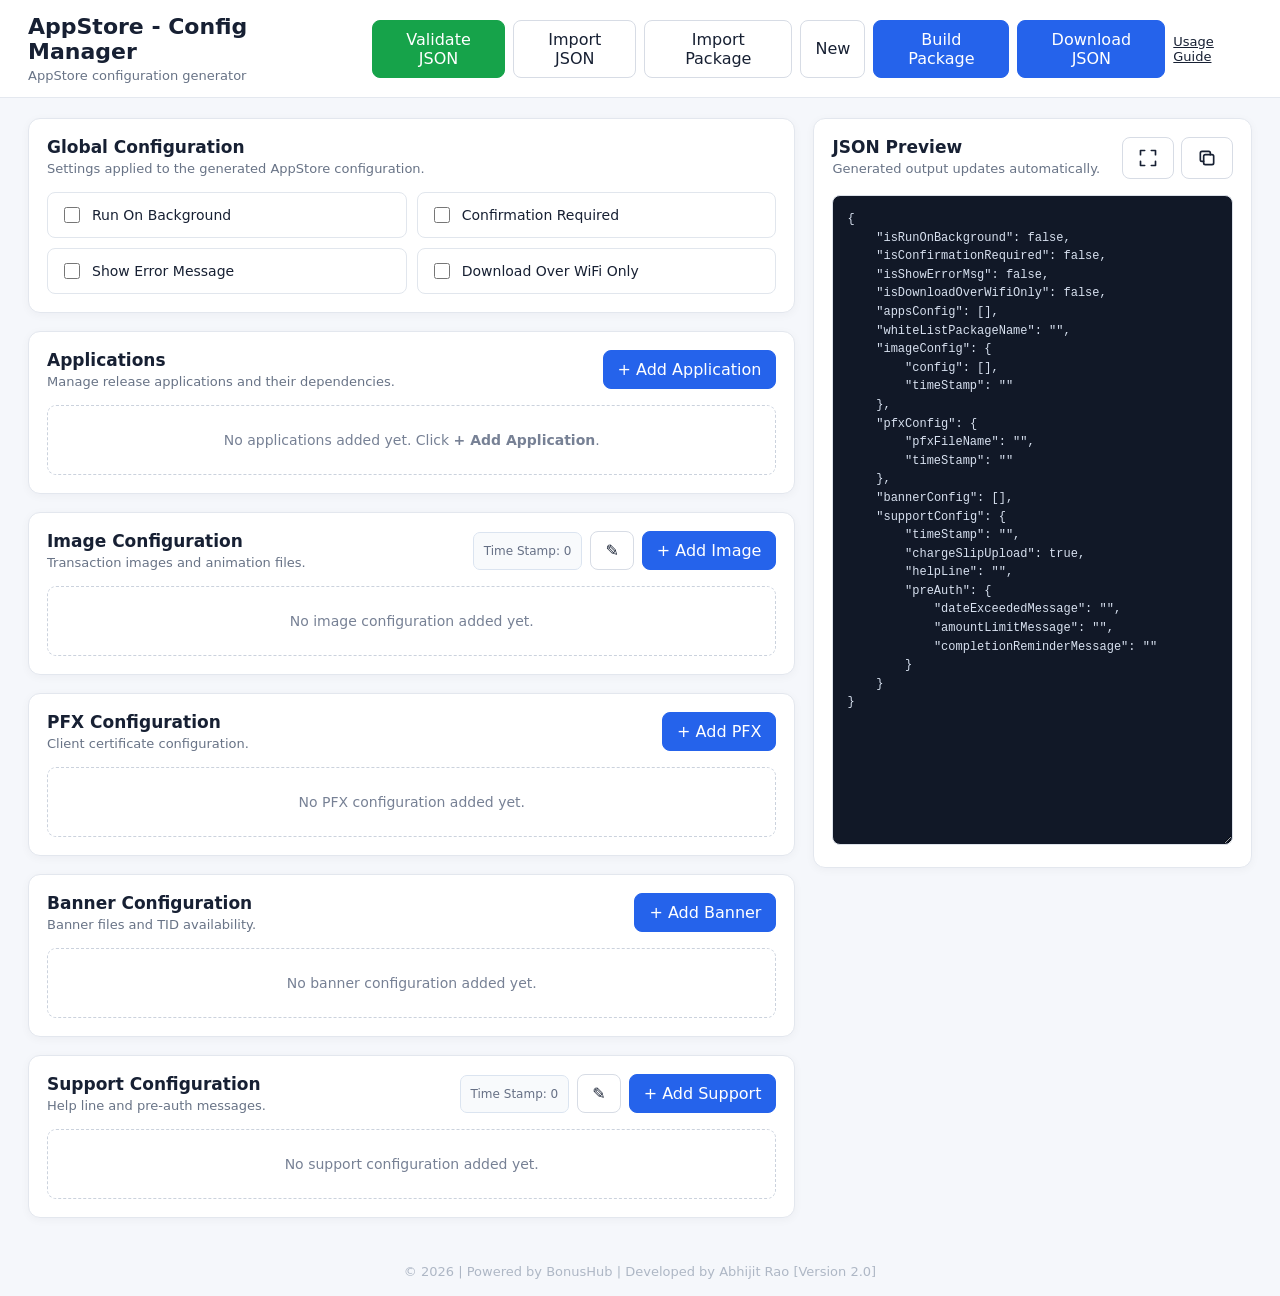
==== commit 1329d268: "build: include usage page and add in-app guide link" ====
--- a/index.html
+++ b/index.html
@@ -22,7 +22,7 @@
 <body>
 <header class="topbar">
   <div><h1>AppStore - Config Manager</h1><p>AppStore configuration generator</p></div>
-  <div class="toolbar"><button id="validateJsonBtn">Validate JSON</button><button id="importBtn">Import JSON</button><button id="importPackageBtn">Import Package</button><input id="packageFileInput" type="file" accept=".zip,application/zip" hidden /><button id="newBtn">New</button><button id="buildPackageBtnTop" class="secondary-btn">Build Package</button><button id="downloadBtn" class="primary">Download JSON</button><input id="fileInput" type="file" accept="application/json,.json" hidden /></div>
+  <div class="toolbar"><button id="validateJsonBtn">Validate JSON</button><button id="importBtn">Import JSON</button><button id="importPackageBtn">Import Package</button><input id="packageFileInput" type="file" accept=".zip,application/zip" hidden /><button id="newBtn">New</button><button id="buildPackageBtnTop" class="secondary-btn">Build Package</button><button id="downloadBtn" class="primary">Download JSON</button><a href="usage.html" target="_blank" rel="noopener" style="align-self:center;color:inherit;font-size:13px">Usage Guide</a><input id="fileInput" type="file" accept="application/json,.json" hidden /></div>
 </header>
 <main class="layout">
   <section class="editor-pane">
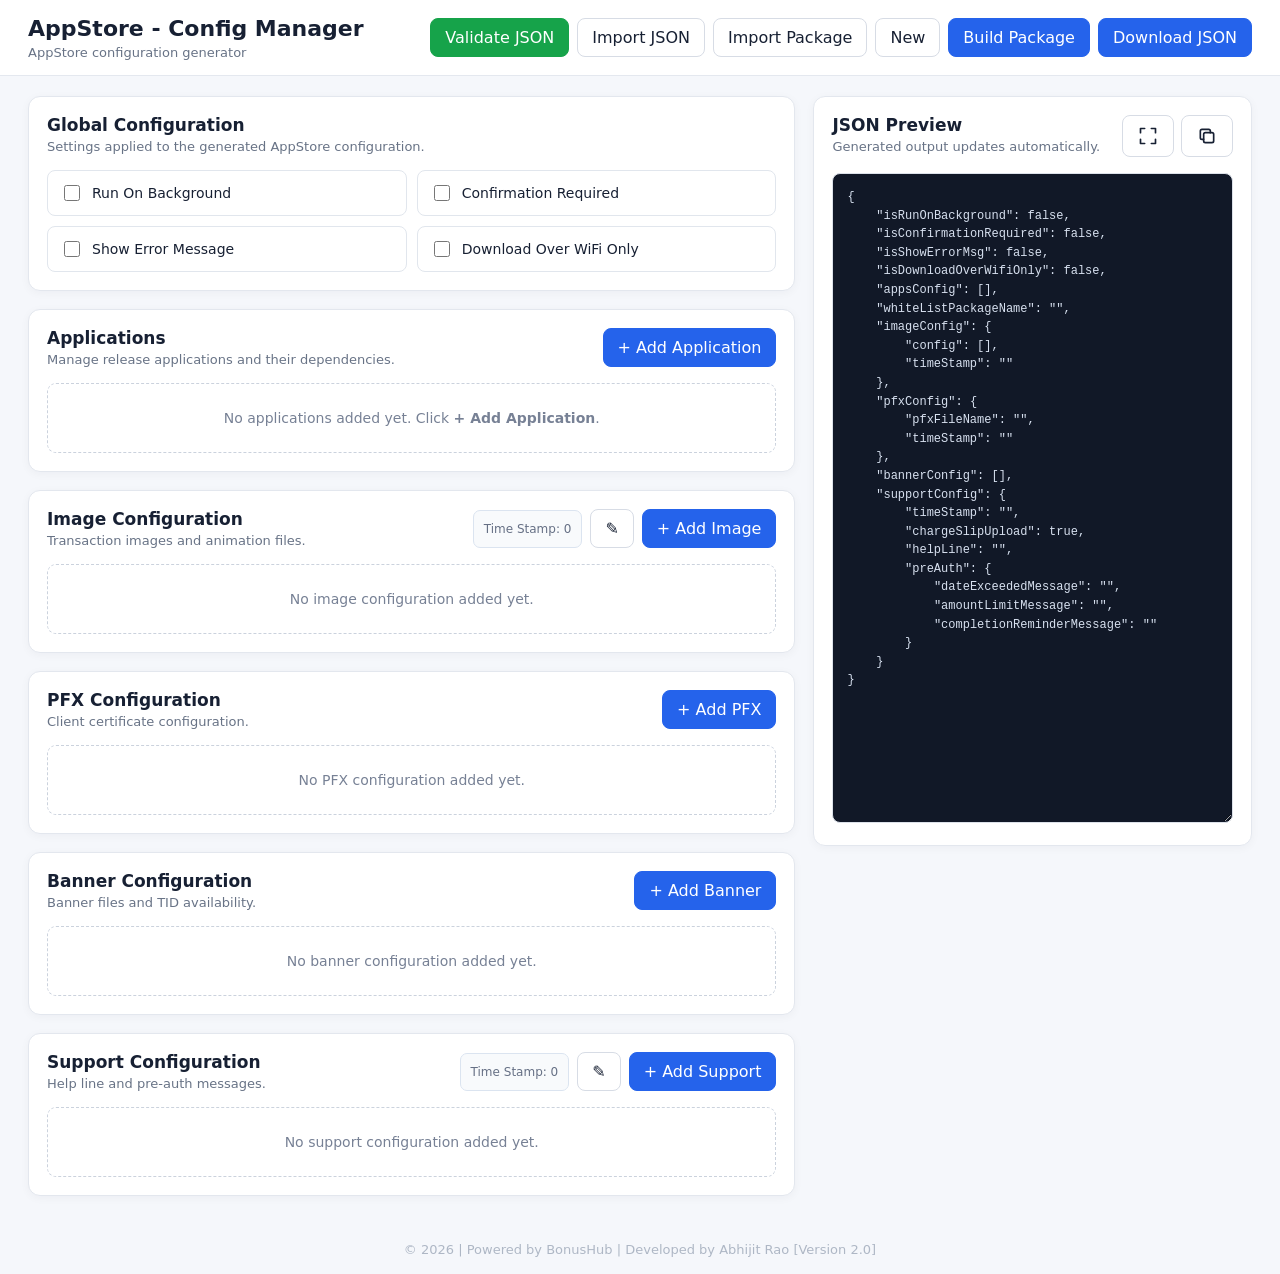
==== commit d4d4ee6c: "fix: keep external usage portal outside app bundle" ====
--- a/index.html
+++ b/index.html
@@ -22,7 +22,7 @@
 <body>
 <header class="topbar">
   <div><h1>AppStore - Config Manager</h1><p>AppStore configuration generator</p></div>
-  <div class="toolbar"><button id="validateJsonBtn">Validate JSON</button><button id="importBtn">Import JSON</button><button id="importPackageBtn">Import Package</button><input id="packageFileInput" type="file" accept=".zip,application/zip" hidden /><button id="newBtn">New</button><button id="buildPackageBtnTop" class="secondary-btn">Build Package</button><button id="downloadBtn" class="primary">Download JSON</button><a href="usage.html" target="_blank" rel="noopener" style="align-self:center;color:inherit;font-size:13px">Usage Guide</a><input id="fileInput" type="file" accept="application/json,.json" hidden /></div>
+  <div class="toolbar"><button id="validateJsonBtn">Validate JSON</button><button id="importBtn">Import JSON</button><button id="importPackageBtn">Import Package</button><input id="packageFileInput" type="file" accept=".zip,application/zip" hidden /><button id="newBtn">New</button><button id="buildPackageBtnTop" class="secondary-btn">Build Package</button><button id="downloadBtn" class="primary">Download JSON</button><input id="fileInput" type="file" accept="application/json,.json" hidden /></div>
 </header>
 <main class="layout">
   <section class="editor-pane">
